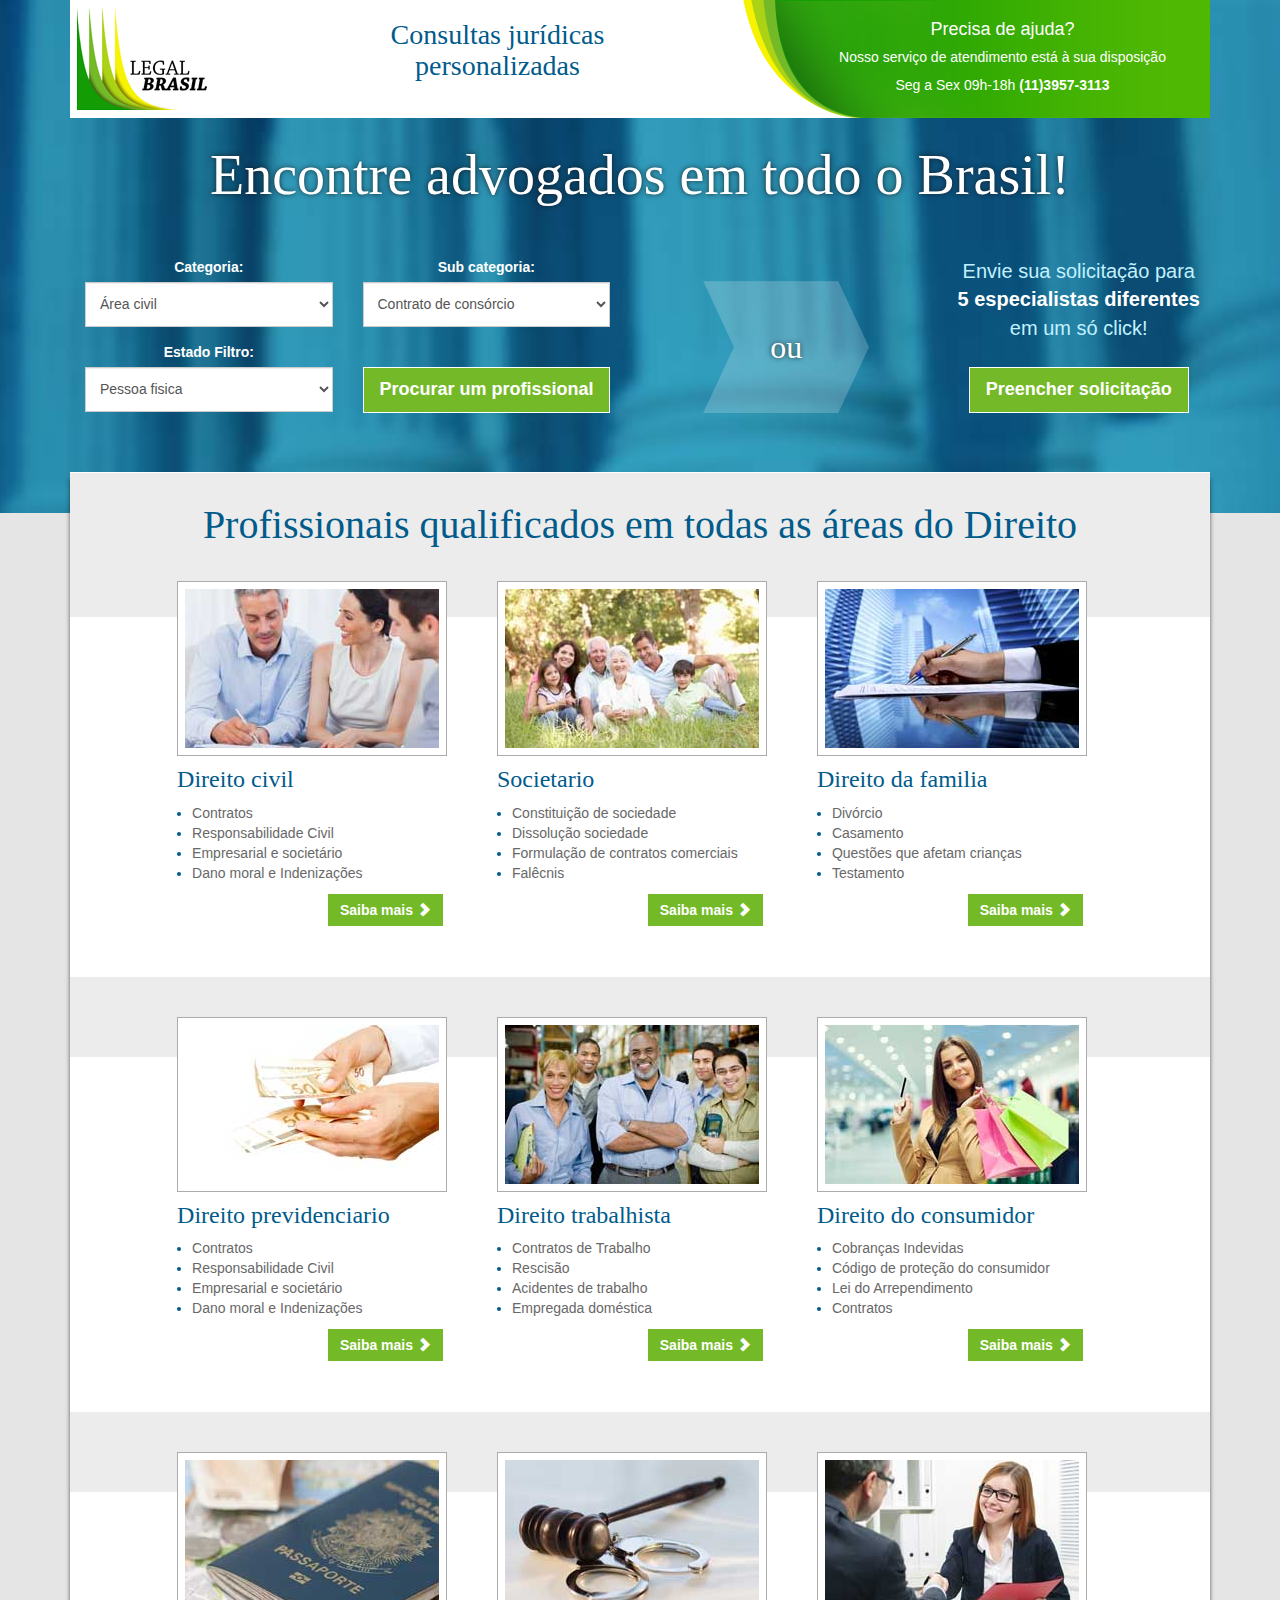
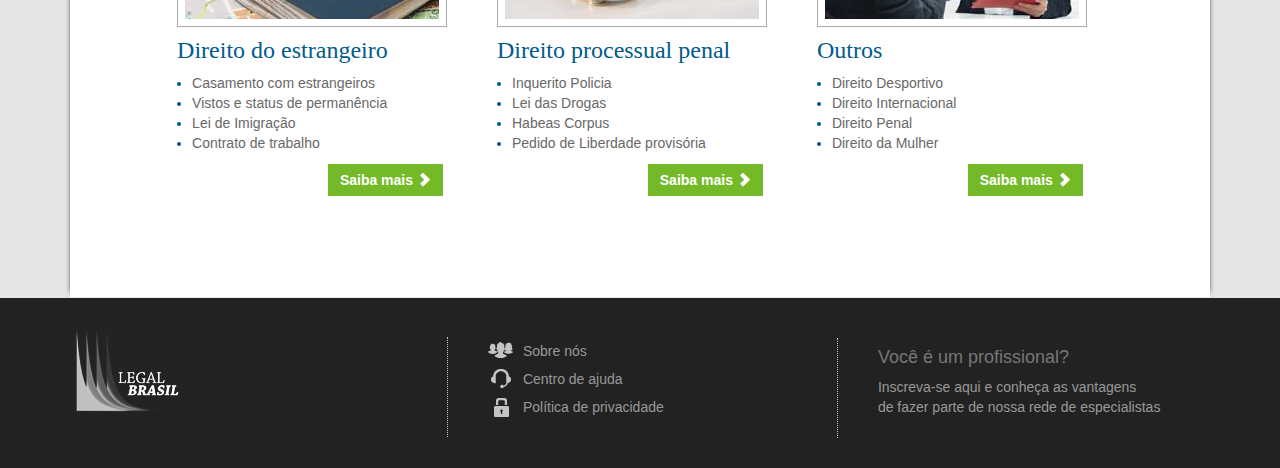
==== index.html @ 8b1876c6 "legalbrasil homepage bootstrapped" ====
<!DOCTYPE html>
<html lang="en">
<head>
    <meta charset="utf-8">
    <meta name="viewport" content="width=device-width, initial-scale=1.0">
    <meta name="description" content="">
    <title>Legal Brasil</title>
    <link rel="stylesheet" href="css/bootstrap.min.css">
    <link rel="stylesheet" href="css/main.css">
    <!--[if lt IE 9]>
		<script src="js/html5shiv.js"></script>
		<script src="js/respond.min.js"></script>
    <![endif]-->
    <link rel="shortcut icon" href="images/ico/favicon.ico">
</head><!--/head-->

<body>
    <header id="header" role="banner">
        <div class="container">
			<div class="box">
				<div class="row row-offset-0">
					<div class="col-xs-6 col-md-3"><img src="images/logo.png" /></div>
					<div class="col-xs-6 col-md-3"><h2 class="text-center">Consultas jurídicas personalizadas</h2></div>
					<div class="col-md-6 text-center infocontact visible-md visible-lg">
						<h4>Precisa de ajuda?</h4>
						<h5>Nosso serviço de atendimento está à sua disposição</h5>
						<p>Seg a Sex 09h-18h <strong>(11)3957-3113</strong></p>
					</div>
				</div>
			</div>
        </div>
    </header><!--/#header-->

    <section id="search-lawyer">
		<h1>Encontre advogados em todo o Brasil!</h1>
		
		<div class="container">
				<div class="row row-centered">
					<form id="search-form" class="search-form" name="search-form" method="post" action="" role="form">
						<div class="col-md-6">
							<div class="col-md-6">
								<div class="form-group">
									<label class="text-left control-label">Categoria:</label>
									<select class="form-control">
										<option value="categoria">Área civil</option>
										<option value="categoria">Direito societário e comercial</option>
										<option value="categoria">Direito de família e sucessões</option>
										<option value="categoria">Previdenciário trabalhista</option>
										<option value="categoria">Direito do consumidor</option>
										<option value="categoria">Direito fiscal e tributário</option>
										<option value="categoria">Direito de estrangeiros e imigrantes</option>
										<option value="categoria">Direito processual penal</option>
									</select>
								</div>
								<div class="form-group">
									<label class="text-left control-label">Estado Filtro:</label>
									<select class="form-control">
										<option value="filtro">Pessoa fisica</option>
										<option value="filtro">Empresa</option>
										<option value="filtro">Outros</option>
									</select>
								</div>
							</div>
							<div class="col-md-6">
								<div class="form-group">
									<label class="text-left control-label">Sub categoria:</label>
									<select class="form-control">
										<option value="subcategoria">Contrato de consórcio</option>
										<option value="subcategoria">Contrato de financiamento casa própria</option>
										<option value="subcategoria">Contrato de hipoteca</option>
										<option value="subcategoria">Contrato de incorporação imobiliária</option>
										<option value="subcategoria">Contrato de locação</option>
										<option value="subcategoria">Contrato de penhora</option>
										<option value="subcategoria">Contrato de permuta</option>
										<option value="subcategoria">Contrato de seguro</option>
										<option value="subcategoria">Contrato de troca</option>
									</select>
								</div>
								<div class="form-group">
									<button type="submit" class="btn btn-lg btn-default">Procurar um profissional</button>
								</div>
							</div>
						</div>
					</form>
		
					<div class="col-xs-12 col-md-3 or-arrow">
						ou
					</div>
		
					<div class="col-xs-12 col-md-3 solicitation">
						<p>Envie sua solicitação para<br/><strong>5 especialistas diferentes</strong><br/>em um só click!</p>
						<button type="button" class="btn btn-lg btn-default">Preencher solicitação</button>
					</div>
					
				</div>
		</div>
		
    </section><!--/#search-lawyer-->

    <section id="services">
        <div class="container">
            <div class="box first">
                <div class="row row-centered">
					<div class="col-md-12 title col-centered">
						<h2>Profissionais qualificados em todas as áreas do Direito</h2>
					</div>
                    <div class="col-xs-12 col-md-4 col-sm-6 col-centered col-fixed">
						<img src="./images/services/direito-civil.jpg" class="img-responsive" />
						<h4>Direito civil</h4>
						<ul>
							<li><a href="#">Contratos</a></li>
							<li><a href="#">Responsabilidade Civil</a></li>
							<li><a href="#">Empresarial e societário</a></li>
							<li><a href="#">Dano moral e Indenizações</a></li>
						</ul>
						<div class="align-right"><button type="button" class="btn btn-default">Saiba mais <span class="glyphicon glyphicon-chevron-right"></span></button></div>
                    </div><!--/.col-md-4-->
                    <div class="col-xs-12 col-md-4 col-sm-6 col-centered col-fixed">
						<img src="./images/services/societario.jpg" class="img-responsive" />
						<h4>Societario</h4>
						<ul>
							<li><a href="#">Constituição de sociedade</a></li>
							<li><a href="#">Dissolução sociedade</a></li>
							<li><a href="#">Formulação de contratos comerciais</a></li>
							<li><a href="#">Falêcnis</a></li>
						</ul>
						<div class="align-right"><button type="button" class="btn btn-default">Saiba mais <span class="glyphicon glyphicon-chevron-right"></span></button></div>
                    </div><!--/.col-md-4-->
                    <div class="col-xs-12 col-md-4 col-sm-6 col-centered col-fixed">
						<img src="./images/services/direito-da-familia.jpg" class="img-responsive" />
						<h4>Direito da familia</h4>
						<ul>
							<li><a href="#">Divórcio</a></li>
							<li><a href="#">Casamento</a></li>
							<li><a href="#">Questões que afetam crianças</a></li>
							<li><a href="#">Testamento</a></li>
						</ul>
						<div class="align-right"><button type="button" class="btn btn-default">Saiba mais <span class="glyphicon glyphicon-chevron-right"></span></button></div>
                    </div><!--/.col-md-4-->
					
					<div class="separator visible-md visible-lg"></div>
					
                    <div class="col-xs-12 col-md-4 col-sm-6 col-centered col-fixed">
						<img src="./images/services/direito-previdenciario.jpg" class="img-responsive" />
						<h4>Direito previdenciario</h4>
						<ul>
							<li><a href="#">Contratos</a></li>
							<li><a href="#">Responsabilidade Civil</a></li>
							<li><a href="#">Empresarial e societário</a></li>
							<li><a href="#">Dano moral e Indenizações</a></li>
						</ul>
						<div class="align-right"><button type="button" class="btn btn-default">Saiba mais <span class="glyphicon glyphicon-chevron-right"></span></button></div>
                    </div><!--/.col-md-4-->
                    <div class="col-xs-12 col-md-4 col-sm-6 col-centered col-fixed">
						<img src="./images/services/direito-trabalhista.jpg" class="img-responsive" />
						<h4>Direito trabalhista</h4>
						<ul>
							<li><a href="#">Contratos de Trabalho</a></li>
							<li><a href="#">Rescisão</a></li>
							<li><a href="#">Acidentes de trabalho</a></li>
							<li><a href="#">Empregada doméstica</a></li>
						</ul>
						<div class="align-right"><button type="button" class="btn btn-default">Saiba mais <span class="glyphicon glyphicon-chevron-right"></span></button></div>
                    </div><!--/.col-md-4-->
                    <div class="col-xs-12 col-md-4 col-sm-6 col-centered col-fixed">
						<img src="./images/services/direito-do-consumidor.jpg" class="img-responsive" />
						<h4>Direito do consumidor</h4>
						<ul>
							<li><a href="#">Cobranças Indevidas</a></li>
							<li><a href="#">Código de proteção do consumidor</a></li>
							<li><a href="#">Lei do Arrependimento</a></li>
							<li><a href="#">Contratos</a></li>
						</ul>
						<div class="align-right"><button type="button" class="btn btn-default">Saiba mais <span class="glyphicon glyphicon-chevron-right"></span></button></div>
                    </div><!--/.col-md-4-->
					
					<div class="separator visible-md visible-lg"></div>
					
                    <div class="col-xs-12 col-md-4 col-sm-6 col-centered col-fixed">
						<img src="./images/services/direito-do-estrangeiro.jpg" class="img-responsive" />
						<h4>Direito do estrangeiro</h4>
						<ul>
							<li><a href="#">Casamento com estrangeiros</a></li>
							<li><a href="#">Vistos e status de permanência</a></li>
							<li><a href="#">Lei de Imigração</a></li>
							<li><a href="#">Contrato de trabalho</a></li>
						</ul>
						<div class="align-right"><button type="button" class="btn btn-default">Saiba mais <span class="glyphicon glyphicon-chevron-right"></span></button></div>
                    </div><!--/.col-md-4-->
                    <div class="col-xs-12 col-md-4 col-sm-6 col-centered col-fixed">
						<img src="./images/services/direito-processual-penal.jpg" class="img-responsive" />
						<h4>Direito processual penal</h4>
						<ul>
							<li><a href="#">Inquerito Policia</a></li>
							<li><a href="#">Lei das Drogas</a></li>
							<li><a href="#">Habeas Corpus</a></li>
							<li><a href="#">Pedido de Liberdade provisória</a></li>
						</ul>
						<div class="align-right"><button type="button" class="btn btn-default">Saiba mais <span class="glyphicon glyphicon-chevron-right"></span></button></div>
                    </div><!--/.col-md-4-->
                    <div class="col-xs-12 col-md-4 col-sm-6 col-centered col-fixed">
						<img src="./images/services/outros.jpg" class="img-responsive" />
						<h4>Outros</h4>
						<ul>
							<li><a href="#">Direito Desportivo</a></li>
							<li><a href="#">Direito Internacional</a></li>
							<li><a href="#">Direito Penal</a></li>
							<li><a href="#">Direito da Mulher</a></li>
						</ul>
						<div class="align-right"><button type="button" class="btn btn-default">Saiba mais <span class="glyphicon glyphicon-chevron-right"></span></button></div>
                    </div><!--/.col-md-4-->
                </div><!--/.row-->
            </div><!--/.box-->
        </div><!--/.container-->
    </section><!--/#services-->

    <footer id="footer">
        <div class="container">
            <div class="row row-centered">
                <div class="col-xs-6 col-sm-4 col-centered">	
					<img src="./images/footer-logo.png" alt="Legal Brasil" title="Legal Brasil" class="img-responsive" />
                </div>
                <div class="col-xs-6 col-sm-4 col-centered">
					<ul class="list-unstyled">
						<li><i class="icon-about"></i> <a href="#">Sobre nós</a></li>
						<li><i class="icon-help"></i> <a href="#">Centro de ajuda</a></li>
						<li><i class="icon-privacy"></i> <a href="#">Política de privacidade</a></li>
					</ul>
                </div>
                <div class="col-xs-12 col-sm-4 col-centered text-center">
                    <h4>Você é um profissional?</h4>
					<a href="#">Inscreva-se aqui e conheça as vantagens<br/>de fazer parte de nossa rede de especialistas</a>
                </div>
            </div>
        </div>
    </footer><!--/#footer-->

    <script src="js/jquery.js"></script>
    <script src="js/bootstrap.min.js"></script>
</body>
</html>
---- css/main.css ----
@import url(http://fonts.googleapis.com/css?family=Open+Sans:400,300,700);

@font-face {
	font-family: 'chaparral';
	src: url('fonts/chaparral/chaparralpro-regular.eot');
	src: url('fonts/chaparral/chaparralpro-regular.otf') format('truetype'),
		 url('fonts/chaparral/chaparralpro-regular.woff') format('woff'),
		 url('fonts/chaparral/chaparralpro-regular.eot?#iefix') format('embedded-opentype'),
		 url('fonts/chaparral/chaparralpro-regular.svg#QuadrantaBold') format('svg');
	font-weight: normal;
	font-style: normal;
}

/* fix bootstrap*/
.row-offset-0 {
    margin-left: 0;
    margin-right: 0;
}
.row-offset-0 > * {
    padding-left: 0;
    padding-right: 0;
}

.row-centered {
    text-align:center;
}
.col-centered {
    display:inline-block;
    float:none;
    text-align:left;
    margin-right:-4px;
}
.col-fixed {
    width:320px;
}
.col-min {
    min-width:320px;
}
.col-max {
    max-width:320px;
}

body {
  background: #e5e5e5;
  color: #999;
}
h1,
h2,
h3,
h4,
h5,
h6 {
  color: #777;
  font-weight: 300;
}
a {
  color: #52b6ec;
  -webkit-transition: 300ms;
  -moz-transition: 300ms;
  -o-transition: 300ms;
  transition: 300ms;
}

/* button */
.btn {
  font-weight: 300;
  border: 0;
  border-radius: 0;
}
.btn-default {
  color: #ffffff;
  background-color: #74ba28;
  border: 1px solid #ffffff;
  font-weight:700;
}
.btn-default:hover,
.btn-default:focus,
.btn-default:active,
.btn-default.active,
.open .dropdown-toggle.btn-default {
  color: #ffffff;
  background-color: #5f9821;
  border-color: #e0e0e0;
}
.btn-default:active,
.btn-default.active,
.open .dropdown-toggle.btn-default {
  background-image: none;
}
.btn-default.disabled,
.btn-default[disabled],
fieldset[disabled] .btn-default,
.btn-default.disabled:hover,
.btn-default[disabled]:hover,
fieldset[disabled] .btn-default:hover,
.btn-default.disabled:focus,
.btn-default[disabled]:focus,
fieldset[disabled] .btn-default:focus,
.btn-default.disabled:active,
.btn-default[disabled]:active,
fieldset[disabled] .btn-default:active,
.btn-default.disabled.active,
.btn-default[disabled].active,
fieldset[disabled] .btn-default.active {
  background-color: #74ba28;
  border-color: #ffffff;
}
.btn-default .badge {
  color: #74ba28;
  background-color: #ffffff;
}

.btn.btn-primary {
  background-color: #52b6ec;
}
.btn.btn-primary:hover,
.btn.btn-primary.active {
  background-color: #1586c3;
  -webkit-box-shadow: none;
  -moz-box-shadow: none;
  box-shadow: none;
}
a:hover,
a:focus {
  color: #74ba28 !important;
  text-decoration: underline;
  outline: none;
}

/* header */
#header {
  position: absolute;
  top: 0;
  left: 0;
  width: 100%;
  height: 80px;
  z-index: 99999;
}
#header img {
	margin:7px;
}
#header .box{
  background: #fff;
  border: 0;
  padding: 0;
  overflow: hidden;
}
#header h2{
	color:#015b8b;
	font-size:28px;
	font-family:chaparral;
}
#header .infocontact{
	background-image: url(../images/header-bg.png);
	background-repeat: no-repeat;
	background-position: top right;
	height:118px;
	color:#fff;
	padding-left:155px;
	padding-top:10px;
}
#header .infocontact h4,
#header .infocontact h5{
	color:#fff;
}

/* search */
#search-lawyer {
	background-image: url(../images/search-lawyer-bg.jpg);
	background-attachment: fixed;
	background-size: cover;
	background-position: 50% 50%;
	background-repeat: no-repeat;
	padding: 125px 0 75px;
	color: #fff;
}
#search-lawyer h1{
	color:#fff;
	text-align:center;
	font-family:chaparral;
	font-size:4em;
	text-shadow:0px 0px 5px rgba(23, 23, 22, 0.82);
	margin-bottom:50px;
}
#search-lawyer .or-arrow{
	background-image: url(../images/search-lawyer-arrow.png);
	background-position: 50% 50%;
	background-repeat: no-repeat;
	color:#fff;
	text-align:center;
	font-family:chaparral;
	font-size:32px;
	text-shadow:0px 0px 5px rgba(23, 23, 22, 0.82);
	padding:68px;
}
#search-lawyer form .form-control{
	height:45px;
	border-radius:0;
	padding:12px 10px;
}
#search-lawyer form .control-label{
	white-space:nowrap;
}
#search-lawyer form button{
	margin-top:25px;
	width:100%;
}
#search-lawyer .solicitation{
	color:#c1f1ff;
	text-align:center;
	font-size:20px;
}
#search-lawyer .solicitation p{
	margin-bottom:25px;
}
#search-lawyer .solicitation strong{
	color:#fff;
}

/*SERVICES*/
#services .box {
	padding: 0 15px 50px;
	background: #fff;
	border-bottom: 1px solid #e9e9e9;
	position: relative;
	margin:0 auto;
}
#services .box {
    background: white;
	box-shadow: 0 0px 0px 0px white, 0 -1px 0px 0px white, 5px 0 5px -6px #171716, -5px 0 5px -6px #171716;
		-moz-box-shadow: 0 0px 0px 0px white, 0 -1px 0px 0px white, 5px 0 5px -6px #171716, -5px 0 5px -6px #171716;
		-webkit-box-shadow: 0 0px 0px 0px white, 0 -1px 0px 0px white, 5px 0 5px -6px #171716, -5px 0 5px -6px #171716;
		-o-box-shadow: 0 0px 0px 0px white, 0 -1px 0px 0px white, 5px 0 5px -6px #171716, -5px 0 5px -6px #171716;
}
#services .row > div {
  margin-bottom: 50px;
}
#services .box.first {
  margin-top: -40px;
}
#services .box h2 {
	padding: 10px 30px 40px;
	display: inline-block;
	margin-bottom: 30px;
	color:#015b8b;
	font-family:chaparral;
	font-size:40px;
}
#services .title{
	text-align:center;
	background-color:#ececec;
	margin-bottom:-36px !important;
	margin-right:0 !important;
}
#services img{
	border:1px solid #ababab;
	padding:7px;
	background-color:#fff;
}
#services h4{
	font-family:chaparral;
	font-size:24px;
	color:#015b8b;
	font-weight:400;
}
#services ul{
	padding-left:15px;
	color:#015b8b;
}
#services ul a{
	color:#686868;
}
#services .align-right{
	text-align:right;
	margin-right:8%;
}
#services .separator{
	background-color:#ececec;
	padding: 40px 0;
	margin-bottom: -40px !important;
}

/*ICONS*/
[class^="icon-"]{display:inline-block;width:auto;height:auto;line-height:normal;vertical-align:baseline;background-image:none;background-position:0% 0%;background-repeat:repeat;margin-top:0;width:26px;height:20px;margin-right:5px;margin-bottom:-5px;}
[class^="icon-"]:before{text-decoration:inherit;display:inline-block;speak:none;}
.icon-about{
	background-image: url(../images/ico/aboutus-icon.png);
}
.icon-help{
	background-image: url(../images/ico/help-icon.png);
}
.icon-privacy{
	background-image: url(../images/ico/policy-icon.png);
}

/*FOOTER*/
#footer {
	background-color:#222222;
	padding-top: 30px;
	padding-bottom: 30px;
	color: #999;
}
#footer a {
  color: #999;
}
#footer a:hover {
  color: #52b6ec;
}
#footer li{
	line-height:2em;
}
#footer div.col-sm-4:nth-last-child(-n+2){
	border-left:1px dotted #c3c3c3;
	height:100px;
	padding-left:40px;
}

/* Desktop LG */
@media only screen and (min-width: 1200px) {
	
}
/* Desktop MD */
@media only screen and (min-width: 960px) and (max-width: 1199px) {

}
/* Tablet SM */
@media only screen and (min-width: 768px) and (max-width: 959px) {
	
}
/* Mobile XS */
@media only screen and (max-width: 767px) {
	#search-lawyer h1{
		font-size: 3em;
		margin: 20% 0;
	}
	
	#footer div.col-xs-6{
		margin-bottom:20px;
	}
	#footer div.col-sm-4{
		text-align:center;
	}
	#footer div.col-sm-4:nth-last-child(-n+2){
		border:none;
	}
}
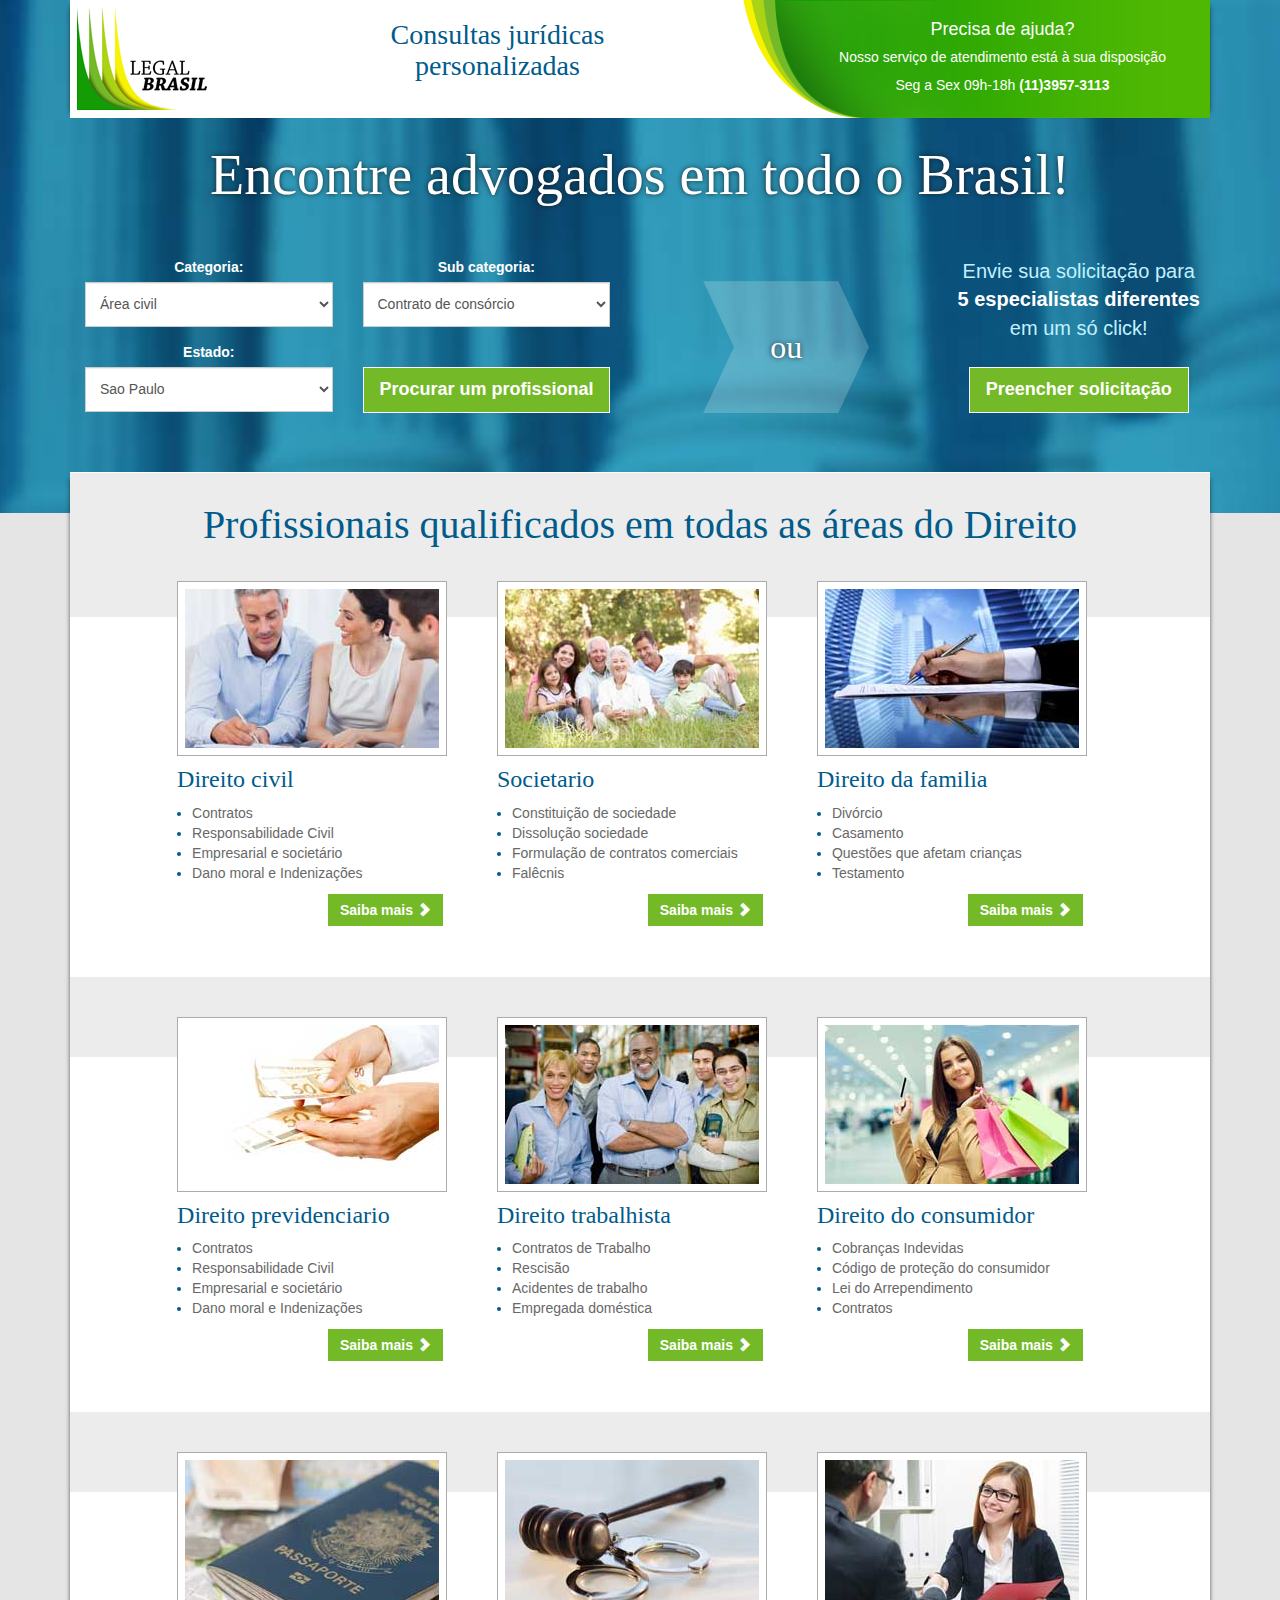
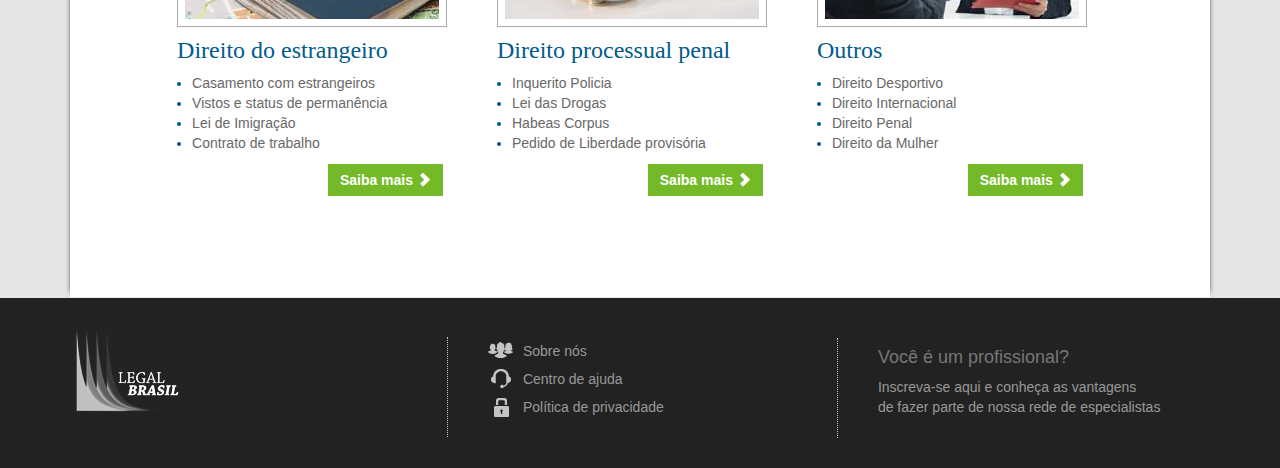
==== commit bbd3daa0: "Add modal popin on homepage and a 'search results list' mockup" ====
--- a/index.html
+++ b/index.html
@@ -1,5 +1,5 @@
 <!DOCTYPE html>
-<html lang="en">
+<html lang="pt">
 <head>
     <meta charset="utf-8">
     <meta name="viewport" content="width=device-width, initial-scale=1.0">
@@ -36,7 +36,7 @@
 		
 		<div class="container">
 				<div class="row row-centered">
-					<form id="search-form" class="search-form" name="search-form" method="post" action="" role="form">
+					<form id="search-form" class="search-form" name="search-form" method="post" action="lawyers-results.html" role="form">
 						<div class="col-md-6">
 							<div class="col-md-6">
 								<div class="form-group">
@@ -53,11 +53,12 @@
 									</select>
 								</div>
 								<div class="form-group">
-									<label class="text-left control-label">Estado Filtro:</label>
+									<label class="text-left control-label">Estado:</label>
 									<select class="form-control">
-										<option value="filtro">Pessoa fisica</option>
-										<option value="filtro">Empresa</option>
-										<option value="filtro">Outros</option>
+										<option value="filtro">Sao Paulo</option>
+										<option value="filtro">Rio de Janeiro</option>
+										<option value="filtro">Amazonas</option>
+										<option value="filtro">Etc.</option>
 									</select>
 								</div>
 							</div>
@@ -113,7 +114,9 @@
 							<li><a href="#">Empresarial e societário</a></li>
 							<li><a href="#">Dano moral e Indenizações</a></li>
 						</ul>
-						<div class="align-right"><button type="button" class="btn btn-default">Saiba mais <span class="glyphicon glyphicon-chevron-right"></span></button></div>
+						<div class="align-right">
+							<a href="./modal/direito-civil.html" class="btn btn-default" data-toggle="modal" data-target="#remoteModal">Saiba mais <span class="glyphicon glyphicon-chevron-right"></span></a>
+						</div>
                     </div><!--/.col-md-4-->
                     <div class="col-xs-12 col-md-4 col-sm-6 col-centered col-fixed">
 						<img src="./images/services/societario.jpg" class="img-responsive" />
@@ -124,7 +127,9 @@
 							<li><a href="#">Formulação de contratos comerciais</a></li>
 							<li><a href="#">Falêcnis</a></li>
 						</ul>
-						<div class="align-right"><button type="button" class="btn btn-default">Saiba mais <span class="glyphicon glyphicon-chevron-right"></span></button></div>
+						<div class="align-right">
+							<a href="./modal/direito-civil.html" class="btn btn-default" data-toggle="modal" data-target="#remoteModal">Saiba mais <span class="glyphicon glyphicon-chevron-right"></span></a>
+						</div>
                     </div><!--/.col-md-4-->
                     <div class="col-xs-12 col-md-4 col-sm-6 col-centered col-fixed">
 						<img src="./images/services/direito-da-familia.jpg" class="img-responsive" />
@@ -135,7 +140,9 @@
 							<li><a href="#">Questões que afetam crianças</a></li>
 							<li><a href="#">Testamento</a></li>
 						</ul>
-						<div class="align-right"><button type="button" class="btn btn-default">Saiba mais <span class="glyphicon glyphicon-chevron-right"></span></button></div>
+						<div class="align-right">
+							<a href="./modal/direito-civil.html" class="btn btn-default" data-toggle="modal" data-target="#remoteModal">Saiba mais <span class="glyphicon glyphicon-chevron-right"></span></a>
+						</div>
                     </div><!--/.col-md-4-->
 					
 					<div class="separator visible-md visible-lg"></div>
@@ -149,7 +156,9 @@
 							<li><a href="#">Empresarial e societário</a></li>
 							<li><a href="#">Dano moral e Indenizações</a></li>
 						</ul>
-						<div class="align-right"><button type="button" class="btn btn-default">Saiba mais <span class="glyphicon glyphicon-chevron-right"></span></button></div>
+						<div class="align-right">
+							<a href="./modal/direito-civil.html" class="btn btn-default" data-toggle="modal" data-target="#remoteModal">Saiba mais <span class="glyphicon glyphicon-chevron-right"></span></a>
+						</div>
                     </div><!--/.col-md-4-->
                     <div class="col-xs-12 col-md-4 col-sm-6 col-centered col-fixed">
 						<img src="./images/services/direito-trabalhista.jpg" class="img-responsive" />
@@ -160,7 +169,9 @@
 							<li><a href="#">Acidentes de trabalho</a></li>
 							<li><a href="#">Empregada doméstica</a></li>
 						</ul>
-						<div class="align-right"><button type="button" class="btn btn-default">Saiba mais <span class="glyphicon glyphicon-chevron-right"></span></button></div>
+						<div class="align-right">
+							<a href="./modal/direito-civil.html" class="btn btn-default" data-toggle="modal" data-target="#remoteModal">Saiba mais <span class="glyphicon glyphicon-chevron-right"></span></a>
+						</div>
                     </div><!--/.col-md-4-->
                     <div class="col-xs-12 col-md-4 col-sm-6 col-centered col-fixed">
 						<img src="./images/services/direito-do-consumidor.jpg" class="img-responsive" />
@@ -171,7 +182,9 @@
 							<li><a href="#">Lei do Arrependimento</a></li>
 							<li><a href="#">Contratos</a></li>
 						</ul>
-						<div class="align-right"><button type="button" class="btn btn-default">Saiba mais <span class="glyphicon glyphicon-chevron-right"></span></button></div>
+						<div class="align-right">
+							<a href="./modal/direito-civil.html" class="btn btn-default" data-toggle="modal" data-target="#remoteModal">Saiba mais <span class="glyphicon glyphicon-chevron-right"></span></a>
+						</div>
                     </div><!--/.col-md-4-->
 					
 					<div class="separator visible-md visible-lg"></div>
@@ -185,7 +198,9 @@
 							<li><a href="#">Lei de Imigração</a></li>
 							<li><a href="#">Contrato de trabalho</a></li>
 						</ul>
-						<div class="align-right"><button type="button" class="btn btn-default">Saiba mais <span class="glyphicon glyphicon-chevron-right"></span></button></div>
+						<div class="align-right">
+							<a href="./modal/direito-civil.html" class="btn btn-default" data-toggle="modal" data-target="#remoteModal">Saiba mais <span class="glyphicon glyphicon-chevron-right"></span></a>
+						</div>
                     </div><!--/.col-md-4-->
                     <div class="col-xs-12 col-md-4 col-sm-6 col-centered col-fixed">
 						<img src="./images/services/direito-processual-penal.jpg" class="img-responsive" />
@@ -196,7 +211,9 @@
 							<li><a href="#">Habeas Corpus</a></li>
 							<li><a href="#">Pedido de Liberdade provisória</a></li>
 						</ul>
-						<div class="align-right"><button type="button" class="btn btn-default">Saiba mais <span class="glyphicon glyphicon-chevron-right"></span></button></div>
+						<div class="align-right">
+							<a href="./modal/direito-civil.html" class="btn btn-default" data-toggle="modal" data-target="#remoteModal">Saiba mais <span class="glyphicon glyphicon-chevron-right"></span></a>
+						</div>
                     </div><!--/.col-md-4-->
                     <div class="col-xs-12 col-md-4 col-sm-6 col-centered col-fixed">
 						<img src="./images/services/outros.jpg" class="img-responsive" />
@@ -207,12 +224,22 @@
 							<li><a href="#">Direito Penal</a></li>
 							<li><a href="#">Direito da Mulher</a></li>
 						</ul>
-						<div class="align-right"><button type="button" class="btn btn-default">Saiba mais <span class="glyphicon glyphicon-chevron-right"></span></button></div>
+						<div class="align-right">
+							<a href="./modal/direito-civil.html" class="btn btn-default" data-toggle="modal" data-target="#remoteModal">Saiba mais <span class="glyphicon glyphicon-chevron-right"></span></a>
+						</div>
                     </div><!--/.col-md-4-->
                 </div><!--/.row-->
             </div><!--/.box-->
         </div><!--/.container-->
     </section><!--/#services-->
+
+	<!-- Modal -->  
+	<div class="modal fade" id="remoteModal" tabindex="-1" role="dialog" aria-labelledby="remoteModalLabel" aria-hidden="true">  
+	    <div class="modal-dialog">  
+	        <div class="modal-content modal-dialog-center"></div>
+	    </div>  
+	</div>  
+	<!-- /.modal -->  
 
     <footer id="footer">
         <div class="container">
--- a/css/main.css
+++ b/css/main.css
@@ -38,6 +38,9 @@
 }
 .col-max {
     max-width:320px;
+}
+.modal-dialog-center {
+    margin-top: 25%;
 }
 
 body {
@@ -131,10 +134,9 @@
 #header {
   position: absolute;
   top: 0;
-  left: 0;
   width: 100%;
   height: 80px;
-  z-index: 99999;
+  z-index: 1;
 }
 #header img {
 	margin:7px;
@@ -149,6 +151,7 @@
 	color:#015b8b;
 	font-size:28px;
 	font-family:chaparral;
+	padding: 0 !important;
 }
 #header .infocontact{
 	background-image: url(../images/header-bg.png);
@@ -163,8 +166,8 @@
 #header .infocontact h5{
 	color:#fff;
 }
-
 /* search */
+#background,
 #search-lawyer {
 	background-image: url(../images/search-lawyer-bg.jpg);
 	background-attachment: fixed;
@@ -217,34 +220,45 @@
 	color:#fff;
 }
 
-/*SERVICES*/
-#services .box {
+/* global */
+.box {
 	padding: 0 15px 50px;
 	background: #fff;
 	border-bottom: 1px solid #e9e9e9;
 	position: relative;
 	margin:0 auto;
 }
-#services .box {
+.box {
     background: white;
 	box-shadow: 0 0px 0px 0px white, 0 -1px 0px 0px white, 5px 0 5px -6px #171716, -5px 0 5px -6px #171716;
 		-moz-box-shadow: 0 0px 0px 0px white, 0 -1px 0px 0px white, 5px 0 5px -6px #171716, -5px 0 5px -6px #171716;
 		-webkit-box-shadow: 0 0px 0px 0px white, 0 -1px 0px 0px white, 5px 0 5px -6px #171716, -5px 0 5px -6px #171716;
 		-o-box-shadow: 0 0px 0px 0px white, 0 -1px 0px 0px white, 5px 0 5px -6px #171716, -5px 0 5px -6px #171716;
 }
-#services .row > div {
-  margin-bottom: 50px;
-}
-#services .box.first {
+.box.first {
   margin-top: -40px;
 }
-#services .box h2 {
+.box.next {
+  margin-top: -12px;
+}
+.box h2 {
 	padding: 10px 30px 40px;
 	display: inline-block;
 	margin-bottom: 30px;
 	color:#015b8b;
 	font-family:chaparral;
 	font-size:40px;
+	text-align: center;
+}
+.separator{
+	background-color:#ececec;
+	padding: 40px 0;
+	margin-bottom: -40px !important;
+}
+
+/*SERVICES*/
+#services .row > div {
+  margin-bottom: 50px;
 }
 #services .title{
 	text-align:center;
@@ -274,10 +288,30 @@
 	text-align:right;
 	margin-right:8%;
 }
-#services .separator{
-	background-color:#ececec;
-	padding: 40px 0;
-	margin-bottom: -40px !important;
+#remoteModal h3{
+	margin-bottom: 0 !important;
+	padding: 0 !important;
+}
+
+/* results */
+#head-results h2{
+	padding-bottom:0px;
+}
+#results .lawyer-sheets{
+	margin-top: 20px;
+}
+#results .lawyer-sheet{
+	border: 1px solid #ababab;
+	padding: 7px;
+	background-color: #fff;
+}
+
+
+/* aside */
+aside{
+	border: 1px solid #ababab;
+	padding: 7px;
+	background-color: #fff;
 }
 
 /*ICONS*/
@@ -343,4 +377,7 @@
 	#footer div.col-sm-4:nth-last-child(-n+2){
 		border:none;
 	}
-}+}
+
+/* temp class */
+.temp-placeholder{background-color: #cccccc;}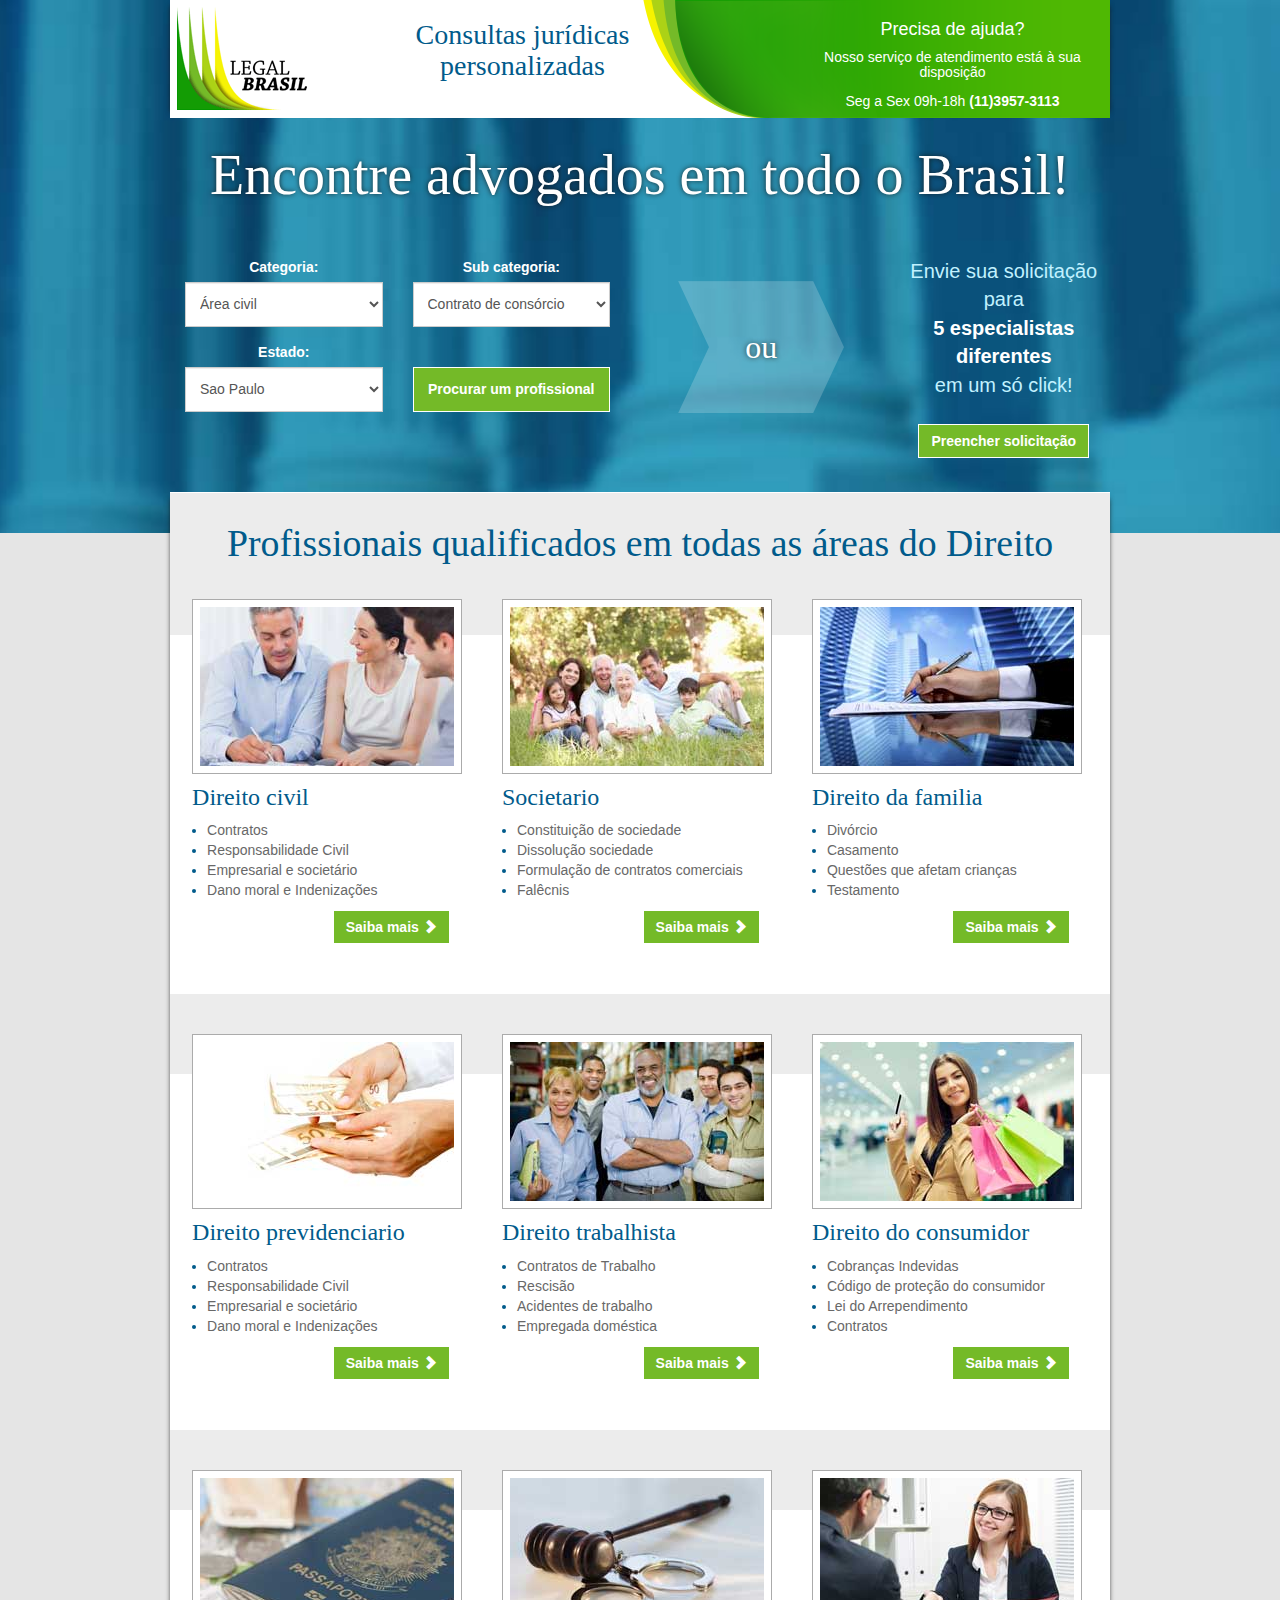
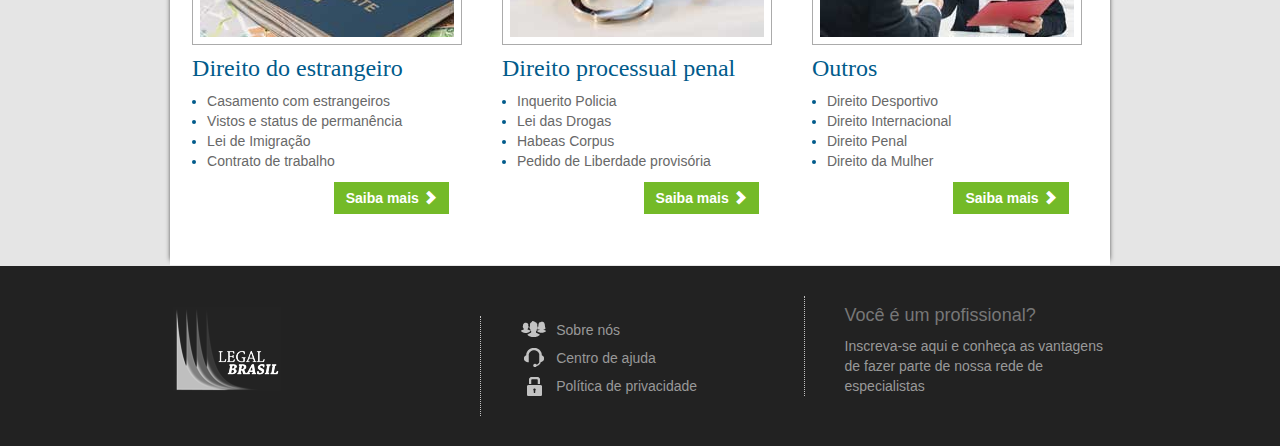
==== commit 878ccd92: "update update the list of lawyers add form request" ====
--- a/index.html
+++ b/index.html
@@ -5,7 +5,7 @@
     <meta name="viewport" content="width=device-width, initial-scale=1.0">
     <meta name="description" content="">
     <title>Legal Brasil</title>
-    <link rel="stylesheet" href="css/bootstrap.min.css">
+    <link rel="stylesheet" href="css/bootstrap.css">
     <link rel="stylesheet" href="css/main.css">
     <!--[if lt IE 9]>
 		<script src="js/html5shiv.js"></script>
@@ -19,7 +19,7 @@
         <div class="container">
 			<div class="box">
 				<div class="row row-offset-0">
-					<div class="col-xs-6 col-md-3"><img src="images/logo.png" /></div>
+					<div class="col-xs-6 col-md-3"><a href="index.html"><img src="images/logo.png" /></a></div>
 					<div class="col-xs-6 col-md-3"><h2 class="text-center">Consultas jurídicas personalizadas</h2></div>
 					<div class="col-md-6 text-center infocontact visible-md visible-lg">
 						<h4>Precisa de ajuda?</h4>
@@ -78,7 +78,7 @@
 									</select>
 								</div>
 								<div class="form-group">
-									<button type="submit" class="btn btn-lg btn-default">Procurar um profissional</button>
+									<button type="submit" class="btn btn-default ">Procurar um profissional</button>
 								</div>
 							</div>
 						</div>
@@ -90,7 +90,7 @@
 		
 					<div class="col-xs-12 col-md-3 solicitation">
 						<p>Envie sua solicitação para<br/><strong>5 especialistas diferentes</strong><br/>em um só click!</p>
-						<button type="button" class="btn btn-lg btn-default">Preencher solicitação</button>
+						<button type="button" class="btn btn-default">Preencher solicitação</button>
 					</div>
 					
 				</div>
--- a/css/main.css
+++ b/css/main.css
@@ -31,10 +31,10 @@
     margin-right:-4px;
 }
 .col-fixed {
-    width:320px;
+    width:310px;
 }
 .col-min {
-    min-width:320px;
+    min-width:300px;
 }
 .col-max {
     max-width:320px;
@@ -114,18 +114,18 @@
 }
 
 .btn.btn-primary {
-  background-color: #52b6ec;
+  background-color: #0f6799;
 }
 .btn.btn-primary:hover,
 .btn.btn-primary.active {
-  background-color: #1586c3;
+  background-color: #52b6ec;
   -webkit-box-shadow: none;
   -moz-box-shadow: none;
   box-shadow: none;
 }
 a:hover,
 a:focus {
-  color: #74ba28 !important;
+  color: #74ba28;
   text-decoration: underline;
   outline: none;
 }
@@ -167,7 +167,6 @@
 	color:#fff;
 }
 /* search */
-#background,
 #search-lawyer {
 	background-image: url(../images/search-lawyer-bg.jpg);
 	background-attachment: fixed;
@@ -207,6 +206,7 @@
 #search-lawyer form button{
 	margin-top:25px;
 	width:100%;
+	height:45px;
 }
 #search-lawyer .solicitation{
 	color:#c1f1ff;
@@ -222,7 +222,7 @@
 
 /* global */
 .box {
-	padding: 0 15px 50px;
+	padding: 0 15px;
 	background: #fff;
 	border-bottom: 1px solid #e9e9e9;
 	position: relative;
@@ -247,13 +247,40 @@
 	margin-bottom: 30px;
 	color:#015b8b;
 	font-family:chaparral;
-	font-size:40px;
+	font-size:2.7em;
 	text-align: center;
+}
+.separator,
+.separator2{
+	padding: 40px 0;
+	margin-bottom: -40px !important;
 }
 .separator{
 	background-color:#ececec;
-	padding: 40px 0;
-	margin-bottom: -40px !important;
+}
+.separator2{
+	background-color:#e5e5e5;
+}
+
+#background {
+	background-image: url(../images/search-lawyer-bg.jpg);
+	background-attachment: fixed;
+	background-size: cover;
+	background-position: 50% 50%;
+	background-repeat: no-repeat;
+	padding: 125px 0 60px;
+	color: #fff;
+}
+.title-page {
+	text-align:center;
+	color:white !important;
+	font-family:chaparral;
+	color:#fff;
+	font-size:3em;
+	text-shadow:0px 0px 5px rgba(23, 23, 22, 0.82);
+}
+address{
+	margin-top:5px;
 }
 
 /*SERVICES*/
@@ -293,26 +320,53 @@
 	padding: 0 !important;
 }
 
-/* results */
+/* results lawyers list */
 #head-results h2{
 	padding-bottom:0px;
 }
-#results .lawyer-sheets{
-	margin-top: 20px;
+#head-results .box.first{
+	padding-top:15px;
+}
+#results{
+	padding-top:15px;
 }
 #results .lawyer-sheet{
-	border: 1px solid #ababab;
+	border: 1px solid #e3e3e3;
+    box-shadow: 1px 1px 0 #e3e3e3;
+		-webkit-box-shadow: 1px 1px 0 #e3e3e3;
+		-moz-box-shadow: 1px 1px 0 #e3e3e3;
+		-o-box-shadow: 1px 1px 0 #e3e3e3;
 	padding: 7px;
-	background-color: #fff;
-}
-
+	background-color: #f5f5f5;
+	color:#333;
+	margin-bottom:15px;
+}
+#results .lawyer-sheet img{
+	padding:7px;
+	background-color:#fff;
+}
+#results .lawyer-sheet h4{
+	color:#015b8b;
+	font-family:chaparral;
+	font-weight:700;
+	margin-top:7px;
+}
+.modal-dialog.lawyer-sheet{
+	width:400px;
+}
+.modal-dialog.lawyer-sheet h4{
+	color:#015b8b;
+	font-family:chaparral;
+	font-weight:700;
+}
+
+/* form */
+#block_form{
+	padding-top:15px;
+}
 
 /* aside */
-aside{
-	border: 1px solid #ababab;
-	padding: 7px;
-	background-color: #fff;
-}
+aside{}
 
 /*ICONS*/
 [class^="icon-"]{display:inline-block;width:auto;height:auto;line-height:normal;vertical-align:baseline;background-image:none;background-position:0% 0%;background-repeat:repeat;margin-top:0;width:26px;height:20px;margin-right:5px;margin-bottom:-5px;}
@@ -377,7 +431,4 @@
 	#footer div.col-sm-4:nth-last-child(-n+2){
 		border:none;
 	}
-}
-
-/* temp class */
-.temp-placeholder{background-color: #cccccc;}+}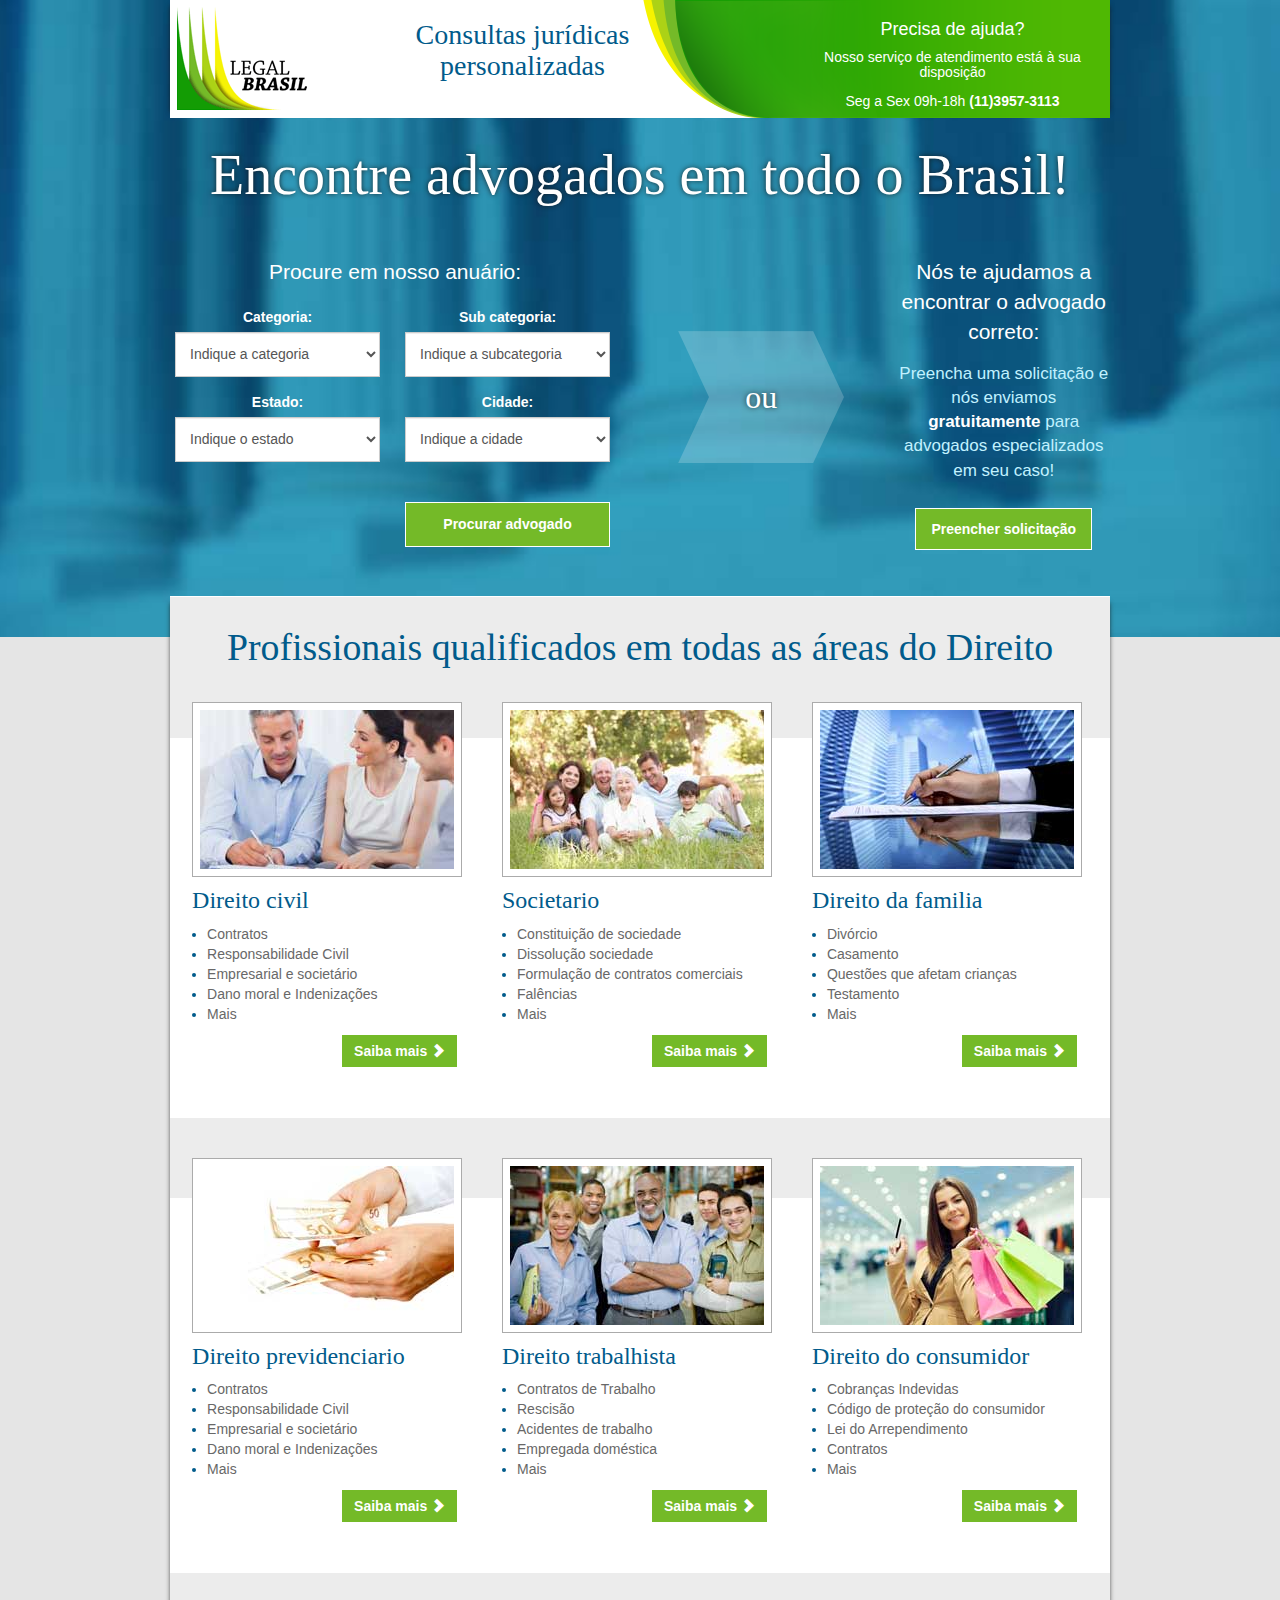
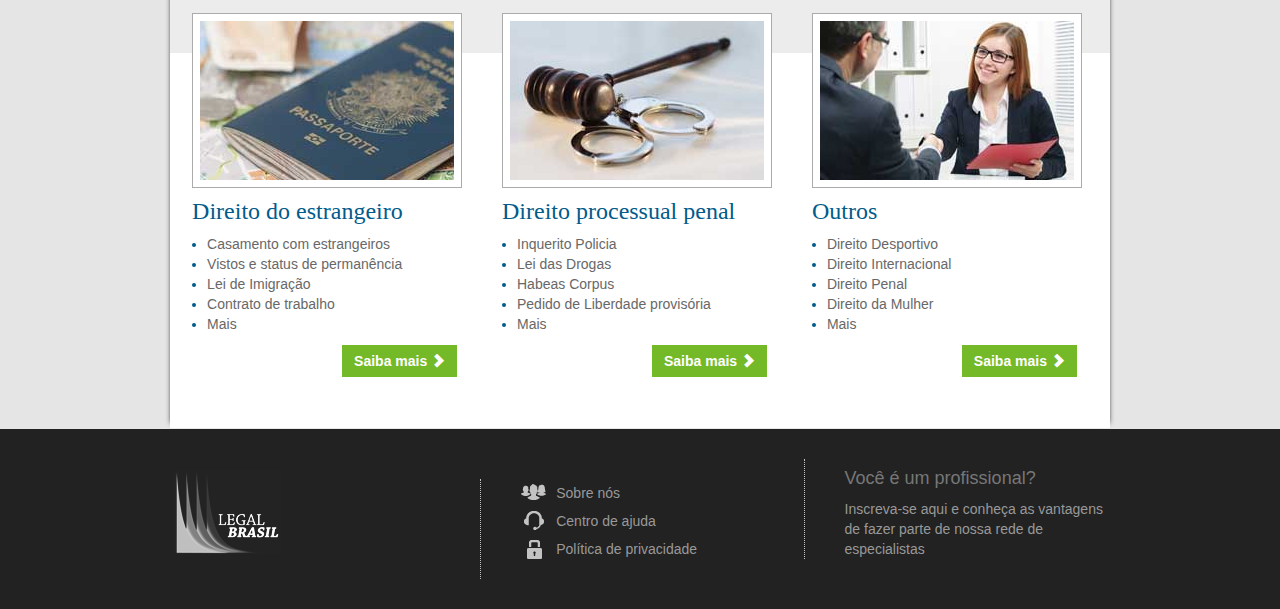
==== commit 02937179: "test" ====
--- a/index.html
+++ b/index.html
@@ -38,10 +38,12 @@
 				<div class="row row-centered">
 					<form id="search-form" class="search-form" name="search-form" method="post" action="lawyers-results.html" role="form">
 						<div class="col-md-6">
+							<legend>Procure em nosso anuário:</legend>
 							<div class="col-md-6">
 								<div class="form-group">
 									<label class="text-left control-label">Categoria:</label>
 									<select class="form-control">
+										<option value="categoria">Indique a categoria</option>
 										<option value="categoria">Área civil</option>
 										<option value="categoria">Direito societário e comercial</option>
 										<option value="categoria">Direito de família e sucessões</option>
@@ -55,6 +57,7 @@
 								<div class="form-group">
 									<label class="text-left control-label">Estado:</label>
 									<select class="form-control">
+										<option value="filtro">Indique o estado</option>
 										<option value="filtro">Sao Paulo</option>
 										<option value="filtro">Rio de Janeiro</option>
 										<option value="filtro">Amazonas</option>
@@ -66,6 +69,7 @@
 								<div class="form-group">
 									<label class="text-left control-label">Sub categoria:</label>
 									<select class="form-control">
+										<option value="subcategoria">Indique a subcategoria</option>
 										<option value="subcategoria">Contrato de consórcio</option>
 										<option value="subcategoria">Contrato de financiamento casa própria</option>
 										<option value="subcategoria">Contrato de hipoteca</option>
@@ -78,7 +82,17 @@
 									</select>
 								</div>
 								<div class="form-group">
-									<button type="submit" class="btn btn-default ">Procurar um profissional</button>
+									<label class="text-left control-label">Cidade:</label>
+									<select class="form-control">
+										<option value="filtro">Indique a cidade</option>
+										<option value="filtro">Sao Paulo</option>
+										<option value="filtro">Rio de Janeiro</option>
+										<option value="filtro">Amazonas</option>
+										<option value="filtro">Etc.</option>
+									</select>
+								</div>
+								<div class="form-group">
+									<button type="submit" class="btn btn-default ">Procurar advogado</button>
 								</div>
 							</div>
 						</div>
@@ -89,8 +103,9 @@
 					</div>
 		
 					<div class="col-xs-12 col-md-3 solicitation">
-						<p>Envie sua solicitação para<br/><strong>5 especialistas diferentes</strong><br/>em um só click!</p>
-						<button type="button" class="btn btn-default">Preencher solicitação</button>
+						<legend>Nós te ajudamos a encontrar o advogado correto:</legend>
+						<p>Preencha uma solicitação e nós enviamos <strong>gratuitamente</strong> para advogados especializados em seu caso!</p>
+						<a href="#" class="btn btn-default">Preencher solicitação</a>
 					</div>
 					
 				</div>
@@ -113,6 +128,7 @@
 							<li><a href="#">Responsabilidade Civil</a></li>
 							<li><a href="#">Empresarial e societário</a></li>
 							<li><a href="#">Dano moral e Indenizações</a></li>
+							<li><a href="#">Mais</a></li>
 						</ul>
 						<div class="align-right">
 							<a href="./modal/direito-civil.html" class="btn btn-default" data-toggle="modal" data-target="#remoteModal">Saiba mais <span class="glyphicon glyphicon-chevron-right"></span></a>
@@ -125,7 +141,8 @@
 							<li><a href="#">Constituição de sociedade</a></li>
 							<li><a href="#">Dissolução sociedade</a></li>
 							<li><a href="#">Formulação de contratos comerciais</a></li>
-							<li><a href="#">Falêcnis</a></li>
+							<li><a href="#">Falências</a></li>
+							<li><a href="#">Mais</a></li>
 						</ul>
 						<div class="align-right">
 							<a href="./modal/direito-civil.html" class="btn btn-default" data-toggle="modal" data-target="#remoteModal">Saiba mais <span class="glyphicon glyphicon-chevron-right"></span></a>
@@ -139,6 +156,7 @@
 							<li><a href="#">Casamento</a></li>
 							<li><a href="#">Questões que afetam crianças</a></li>
 							<li><a href="#">Testamento</a></li>
+							<li><a href="#">Mais</a></li>
 						</ul>
 						<div class="align-right">
 							<a href="./modal/direito-civil.html" class="btn btn-default" data-toggle="modal" data-target="#remoteModal">Saiba mais <span class="glyphicon glyphicon-chevron-right"></span></a>
@@ -155,6 +173,7 @@
 							<li><a href="#">Responsabilidade Civil</a></li>
 							<li><a href="#">Empresarial e societário</a></li>
 							<li><a href="#">Dano moral e Indenizações</a></li>
+							<li><a href="#">Mais</a></li>
 						</ul>
 						<div class="align-right">
 							<a href="./modal/direito-civil.html" class="btn btn-default" data-toggle="modal" data-target="#remoteModal">Saiba mais <span class="glyphicon glyphicon-chevron-right"></span></a>
@@ -168,6 +187,7 @@
 							<li><a href="#">Rescisão</a></li>
 							<li><a href="#">Acidentes de trabalho</a></li>
 							<li><a href="#">Empregada doméstica</a></li>
+							<li><a href="#">Mais</a></li>
 						</ul>
 						<div class="align-right">
 							<a href="./modal/direito-civil.html" class="btn btn-default" data-toggle="modal" data-target="#remoteModal">Saiba mais <span class="glyphicon glyphicon-chevron-right"></span></a>
@@ -181,6 +201,7 @@
 							<li><a href="#">Código de proteção do consumidor</a></li>
 							<li><a href="#">Lei do Arrependimento</a></li>
 							<li><a href="#">Contratos</a></li>
+							<li><a href="#">Mais</a></li>
 						</ul>
 						<div class="align-right">
 							<a href="./modal/direito-civil.html" class="btn btn-default" data-toggle="modal" data-target="#remoteModal">Saiba mais <span class="glyphicon glyphicon-chevron-right"></span></a>
@@ -197,6 +218,7 @@
 							<li><a href="#">Vistos e status de permanência</a></li>
 							<li><a href="#">Lei de Imigração</a></li>
 							<li><a href="#">Contrato de trabalho</a></li>
+							<li><a href="#">Mais</a></li>
 						</ul>
 						<div class="align-right">
 							<a href="./modal/direito-civil.html" class="btn btn-default" data-toggle="modal" data-target="#remoteModal">Saiba mais <span class="glyphicon glyphicon-chevron-right"></span></a>
@@ -210,6 +232,7 @@
 							<li><a href="#">Lei das Drogas</a></li>
 							<li><a href="#">Habeas Corpus</a></li>
 							<li><a href="#">Pedido de Liberdade provisória</a></li>
+							<li><a href="#">Mais</a></li>
 						</ul>
 						<div class="align-right">
 							<a href="./modal/direito-civil.html" class="btn btn-default" data-toggle="modal" data-target="#remoteModal">Saiba mais <span class="glyphicon glyphicon-chevron-right"></span></a>
@@ -223,6 +246,7 @@
 							<li><a href="#">Direito Internacional</a></li>
 							<li><a href="#">Direito Penal</a></li>
 							<li><a href="#">Direito da Mulher</a></li>
+							<li><a href="#">Mais</a></li>
 						</ul>
 						<div class="align-right">
 							<a href="./modal/direito-civil.html" class="btn btn-default" data-toggle="modal" data-target="#remoteModal">Saiba mais <span class="glyphicon glyphicon-chevron-right"></span></a>
--- a/css/main.css
+++ b/css/main.css
@@ -41,6 +41,10 @@
 }
 .modal-dialog-center {
     margin-top: 25%;
+}
+legend{
+	color:white;
+	border:none;
 }
 
 body {
@@ -194,6 +198,10 @@
 	font-size:32px;
 	text-shadow:0px 0px 5px rgba(23, 23, 22, 0.82);
 	padding:68px;
+	margin-top:50px;
+}
+#search-lawyer form#search-form .col-md-6{
+	padding-left:10px;
 }
 #search-lawyer form .form-control{
 	height:45px;
@@ -213,12 +221,20 @@
 	text-align:center;
 	font-size:20px;
 }
+#search-lawyer .solicitation legend{
+	margin-bottom:15px;
+}
 #search-lawyer .solicitation p{
 	margin-bottom:25px;
+	font-size:17px;
 }
 #search-lawyer .solicitation strong{
 	color:#fff;
 }
+#search-lawyer .solicitation a{
+	padding:10px 15px;
+}
+
 
 /* global */
 .box {
@@ -313,7 +329,7 @@
 }
 #services .align-right{
 	text-align:right;
-	margin-right:8%;
+	margin-right:5%;
 }
 #remoteModal h3{
 	margin-bottom: 0 !important;
@@ -324,8 +340,11 @@
 #head-results h2{
 	padding-bottom:0px;
 }
-#head-results .box.first{
+#head-results .box.first,
+#head-lawyer-sub .box.first,
+#head .box.first{
 	padding-top:15px;
+	padding-bottom:15px;
 }
 #results{
 	padding-top:15px;
@@ -364,9 +383,31 @@
 #block_form{
 	padding-top:15px;
 }
+.form-group.ddd{
+	padding-right:0 !important;
+	padding-left:0 !important;
+}
+.form-group.celular{
+	padding-right:0 !important;
+}
 
 /* aside */
 aside{}
+
+/* pricing table */
+#pricing-table .x{
+	color:#B94A61;
+}
+#pricing-table .glyphicon-ok {
+	color:#3A87AD;
+}
+#pricing-table td{
+	vertical-align:middle;
+}
+@-moz-document url-prefix() {
+  fieldset { display: table-cell; }
+}
+
 
 /*ICONS*/
 [class^="icon-"]{display:inline-block;width:auto;height:auto;line-height:normal;vertical-align:baseline;background-image:none;background-position:0% 0%;background-repeat:repeat;margin-top:0;width:26px;height:20px;margin-right:5px;margin-bottom:-5px;}
@@ -403,18 +444,6 @@
 	padding-left:40px;
 }
 
-/* Desktop LG */
-@media only screen and (min-width: 1200px) {
-	
-}
-/* Desktop MD */
-@media only screen and (min-width: 960px) and (max-width: 1199px) {
-
-}
-/* Tablet SM */
-@media only screen and (min-width: 768px) and (max-width: 959px) {
-	
-}
 /* Mobile XS */
 @media only screen and (max-width: 767px) {
 	#search-lawyer h1{
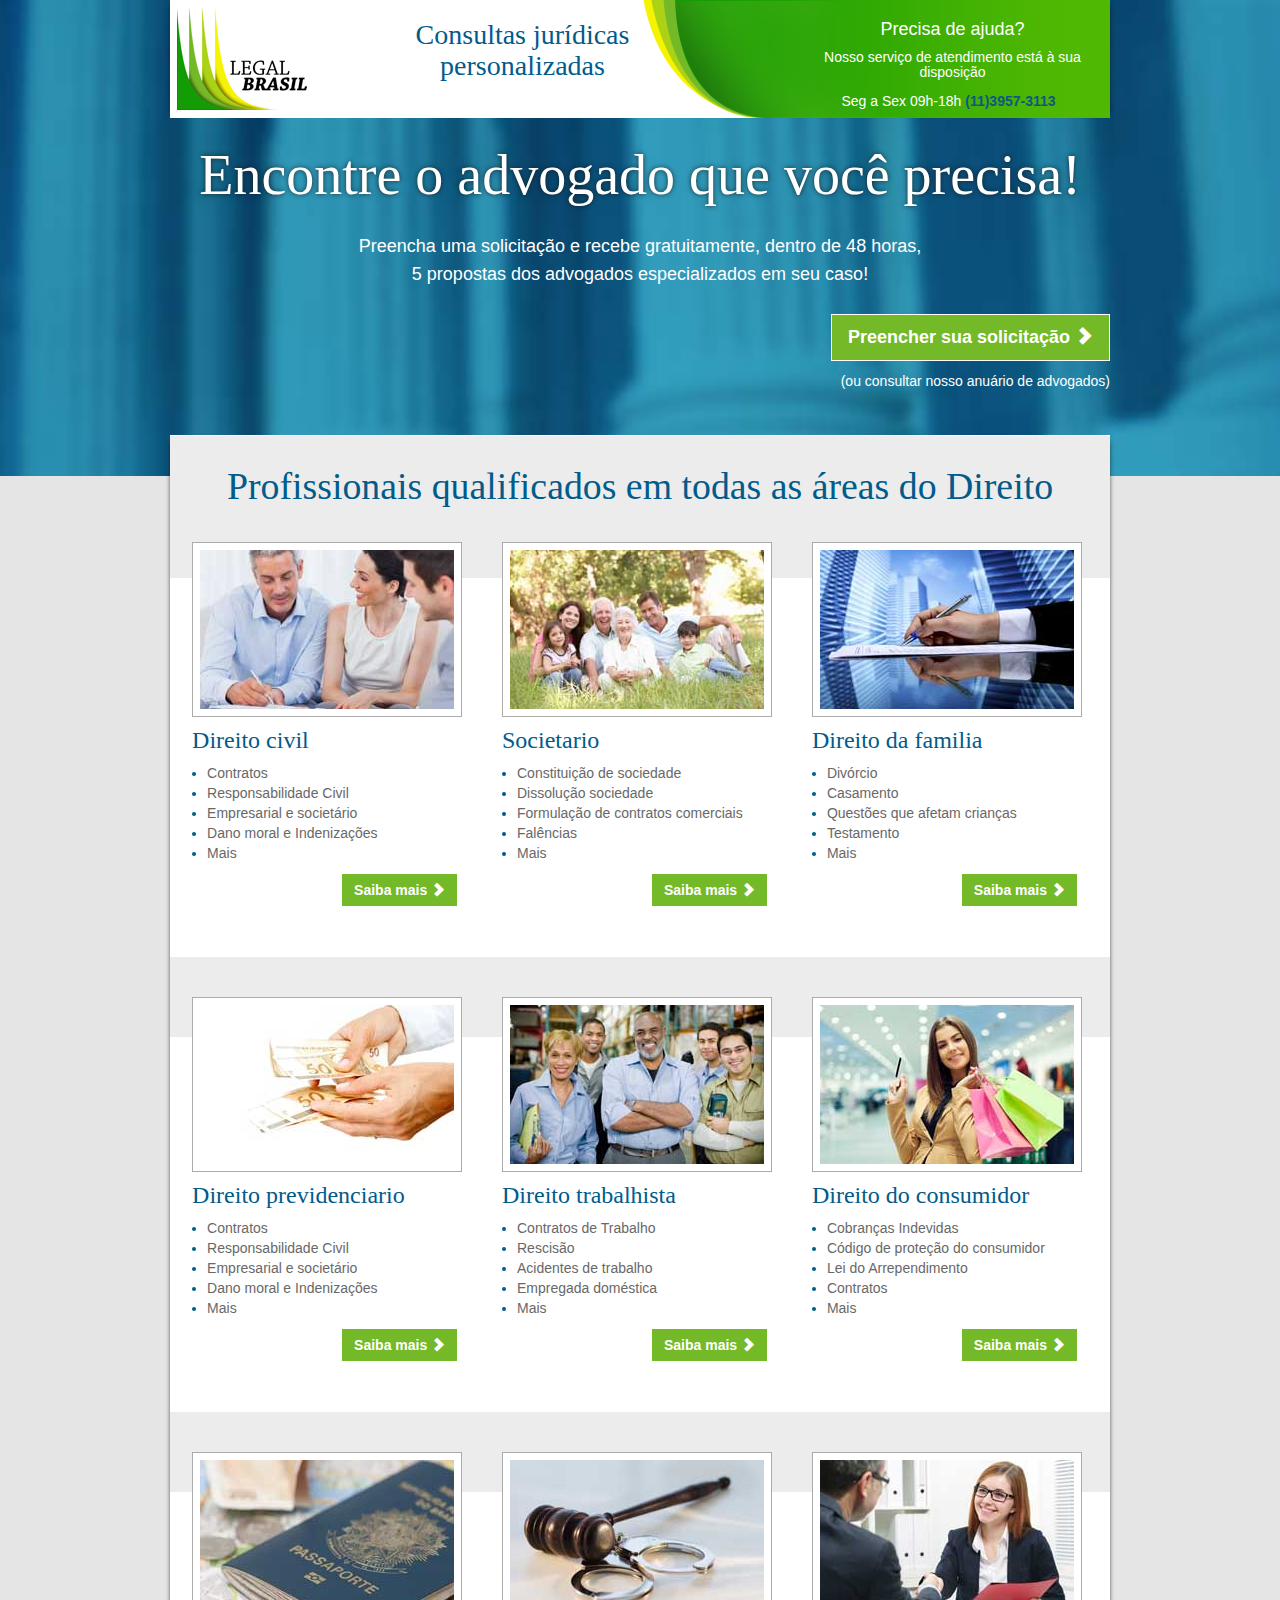
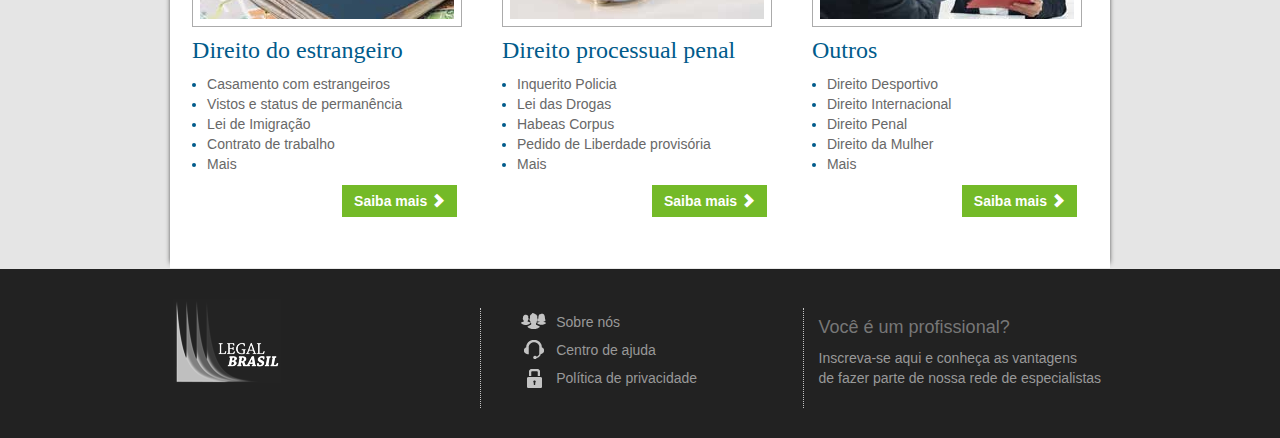
==== commit e943668f: "update lead form" ====
--- a/index.html
+++ b/index.html
@@ -31,83 +31,19 @@
         </div>
     </header><!--/#header-->
 
-    <section id="search-lawyer">
-		<h1>Encontre advogados em todo o Brasil!</h1>
+    <section id="search-lawyer" class="v2">
 		
 		<div class="container">
 				<div class="row row-centered">
-					<form id="search-form" class="search-form" name="search-form" method="post" action="lawyers-results.html" role="form">
-						<div class="col-md-6">
-							<legend>Procure em nosso anuário:</legend>
-							<div class="col-md-6">
-								<div class="form-group">
-									<label class="text-left control-label">Categoria:</label>
-									<select class="form-control">
-										<option value="categoria">Indique a categoria</option>
-										<option value="categoria">Área civil</option>
-										<option value="categoria">Direito societário e comercial</option>
-										<option value="categoria">Direito de família e sucessões</option>
-										<option value="categoria">Previdenciário trabalhista</option>
-										<option value="categoria">Direito do consumidor</option>
-										<option value="categoria">Direito fiscal e tributário</option>
-										<option value="categoria">Direito de estrangeiros e imigrantes</option>
-										<option value="categoria">Direito processual penal</option>
-									</select>
-								</div>
-								<div class="form-group">
-									<label class="text-left control-label">Estado:</label>
-									<select class="form-control">
-										<option value="filtro">Indique o estado</option>
-										<option value="filtro">Sao Paulo</option>
-										<option value="filtro">Rio de Janeiro</option>
-										<option value="filtro">Amazonas</option>
-										<option value="filtro">Etc.</option>
-									</select>
-								</div>
-							</div>
-							<div class="col-md-6">
-								<div class="form-group">
-									<label class="text-left control-label">Sub categoria:</label>
-									<select class="form-control">
-										<option value="subcategoria">Indique a subcategoria</option>
-										<option value="subcategoria">Contrato de consórcio</option>
-										<option value="subcategoria">Contrato de financiamento casa própria</option>
-										<option value="subcategoria">Contrato de hipoteca</option>
-										<option value="subcategoria">Contrato de incorporação imobiliária</option>
-										<option value="subcategoria">Contrato de locação</option>
-										<option value="subcategoria">Contrato de penhora</option>
-										<option value="subcategoria">Contrato de permuta</option>
-										<option value="subcategoria">Contrato de seguro</option>
-										<option value="subcategoria">Contrato de troca</option>
-									</select>
-								</div>
-								<div class="form-group">
-									<label class="text-left control-label">Cidade:</label>
-									<select class="form-control">
-										<option value="filtro">Indique a cidade</option>
-										<option value="filtro">Sao Paulo</option>
-										<option value="filtro">Rio de Janeiro</option>
-										<option value="filtro">Amazonas</option>
-										<option value="filtro">Etc.</option>
-									</select>
-								</div>
-								<div class="form-group">
-									<button type="submit" class="btn btn-default ">Procurar advogado</button>
-								</div>
-							</div>
-						</div>
-					</form>
-		
-					<div class="col-xs-12 col-md-3 or-arrow">
-						ou
-					</div>
-		
-					<div class="col-xs-12 col-md-3 solicitation">
-						<legend>Nós te ajudamos a encontrar o advogado correto:</legend>
-						<p>Preencha uma solicitação e nós enviamos <strong>gratuitamente</strong> para advogados especializados em seu caso!</p>
-						<a href="#" class="btn btn-default">Preencher solicitação</a>
-					</div>
-					
+					<h1>Encontre o advogado que você precisa!</h1>
+					<h4>Preencha uma solicitação e recebe gratuitamente, dentro de 48 horas,<br>5 propostas dos advogados especializados em seu caso!</h4>
+					
+					<div class="col-md-12 pull-right text-right">
+						<p><a href="form.html" class="btn btn-lg btn-default pull-right">Preencher sua solicitação <span class="glyphicon glyphicon-chevron-right"></span></a></p>
+					</div>
+					<div class="col-md-12 pull-right text-right">
+						<p><a href="lawyers-results.html">(ou consultar nosso anuário de advogados)</a></p>
+					</div>
 				</div>
 		</div>
 		
@@ -268,19 +204,19 @@
     <footer id="footer">
         <div class="container">
             <div class="row row-centered">
-                <div class="col-xs-6 col-sm-4 col-centered">	
+                <div class="col-sm-4 col-centered">	
 					<img src="./images/footer-logo.png" alt="Legal Brasil" title="Legal Brasil" class="img-responsive" />
                 </div>
-                <div class="col-xs-6 col-sm-4 col-centered">
-					<ul class="list-unstyled">
+                <div class="col-sm-4 col-centered">
+					<ul class="list-unstyled text-left">
 						<li><i class="icon-about"></i> <a href="#">Sobre nós</a></li>
 						<li><i class="icon-help"></i> <a href="#">Centro de ajuda</a></li>
 						<li><i class="icon-privacy"></i> <a href="#">Política de privacidade</a></li>
 					</ul>
                 </div>
-                <div class="col-xs-12 col-sm-4 col-centered text-center">
+                <div class="col-sm-4 col-centered text-center">
                     <h4>Você é um profissional?</h4>
-					<a href="#">Inscreva-se aqui e conheça as vantagens<br/>de fazer parte de nossa rede de especialistas</a>
+					<a href="lawyers-subscription.html">Inscreva-se aqui e conheça as vantagens<br/>de fazer parte de nossa rede de especialistas</a>
                 </div>
             </div>
         </div>
--- a/css/main.css
+++ b/css/main.css
@@ -40,11 +40,7 @@
     max-width:320px;
 }
 .modal-dialog-center {
-    margin-top: 25%;
-}
-legend{
-	color:white;
-	border:none;
+    margin-top: 0;
 }
 
 body {
@@ -134,6 +130,15 @@
   outline: none;
 }
 
+/* form */
+legend{
+	color:white;
+	border:none;
+}
+.form-control{
+	border-radius:0 !important;
+}
+
 /* header */
 #header {
   position: absolute;
@@ -170,7 +175,8 @@
 #header .infocontact h5{
 	color:#fff;
 }
-/* search */
+
+/* Form lead HP -- v1 */
 #search-lawyer {
 	background-image: url(../images/search-lawyer-bg.jpg);
 	background-attachment: fixed;
@@ -178,63 +184,70 @@
 	background-position: 50% 50%;
 	background-repeat: no-repeat;
 	padding: 125px 0 75px;
-	color: #fff;
-}
-#search-lawyer h1{
-	color:#fff;
-	text-align:center;
-	font-family:chaparral;
-	font-size:4em;
-	text-shadow:0px 0px 5px rgba(23, 23, 22, 0.82);
-	margin-bottom:50px;
-}
-#search-lawyer .or-arrow{
-	background-image: url(../images/search-lawyer-arrow.png);
-	background-position: 50% 50%;
-	background-repeat: no-repeat;
-	color:#fff;
-	text-align:center;
-	font-family:chaparral;
-	font-size:32px;
-	text-shadow:0px 0px 5px rgba(23, 23, 22, 0.82);
-	padding:68px;
-	margin-top:50px;
-}
-#search-lawyer form#search-form .col-md-6{
-	padding-left:10px;
-}
-#search-lawyer form .form-control{
-	height:45px;
-	border-radius:0;
-	padding:12px 10px;
-}
-#search-lawyer form .control-label{
-	white-space:nowrap;
-}
-#search-lawyer form button{
-	margin-top:25px;
-	width:100%;
-	height:45px;
-}
-#search-lawyer .solicitation{
-	color:#c1f1ff;
-	text-align:center;
-	font-size:20px;
-}
-#search-lawyer .solicitation legend{
-	margin-bottom:15px;
-}
-#search-lawyer .solicitation p{
-	margin-bottom:25px;
-	font-size:17px;
-}
-#search-lawyer .solicitation strong{
-	color:#fff;
-}
-#search-lawyer .solicitation a{
-	padding:10px 15px;
-}
-
+	color: #fff; }
+		#search-lawyer form#search-form .col-md-6{
+			padding-left:10px; }
+		#search-lawyer form .form-control{
+			height:45px;
+			border-radius:0;
+			padding:12px 10px; }
+		#search-lawyer form .control-label{
+			white-space:nowrap; }
+		#search-lawyer form button{
+			margin-top:25px;
+			width:100%;
+			height:45px; }
+	#search-lawyer h1{
+		color:#fff;
+		text-align:center;
+		font-family:chaparral;
+		font-size:4em;
+		text-shadow:0px 0px 5px rgba(23, 23, 22, 0.82);
+		margin-bottom:50px; }
+	#search-lawyer .or-arrow{
+		background-image: url(../images/search-lawyer-arrow.png);
+		background-position: 50% 50%;
+		background-repeat: no-repeat;
+		color:#fff;
+		text-align:center;
+		font-family:chaparral;
+		font-size:32px;
+		text-shadow:0px 0px 5px rgba(23, 23, 22, 0.82);
+		padding:68px;
+		margin-top:50px; }
+	#search-lawyer .solicitation{
+		color:#c1f1ff;
+		text-align:center;
+		font-size:20px; }
+			#search-lawyer .solicitation legend{
+				margin-bottom:15px; }
+			#search-lawyer .solicitation p{
+				margin-bottom:25px;
+				font-size:17px; }
+			#search-lawyer .solicitation strong{
+				color:#fff; }
+			#search-lawyer .solicitation a{
+				padding:10px 15px; }
+				
+/* Form lead HP -- v2 */
+	#search-lawyer.v2 h1{
+		margin-bottom:0 !important;}
+	#search-lawyer.v2 h2, #search-lawyer.v2 h4{
+		color:#fff !important;
+		line-height:1.6em}
+	#search-lawyer.v2 h4{
+		margin:25px 0;}
+			#search-lawyer.v2 h4 strong{
+				color:#fff;}
+			
+			#search-lawyer.v2 .col-md-12:last-child p{
+				padding-top:10px;}
+			#search-lawyer.v2 .col-md-12:last-child a{
+				color:#fff;}
+				
+		#search-lawyer.v2 form .form-control{
+			height:35px !important;
+			padding:8px 10px;}
 
 /* global */
 .box {
@@ -378,35 +391,146 @@
 	font-family:chaparral;
 	font-weight:700;
 }
-
+	.modal-dialog.lawyer-sheet-form{
+		width:40%}
+
+
+		
 /* form */
 #block_form{
-	padding-top:15px;
-}
-.form-group.ddd{
-	padding-right:0 !important;
-	padding-left:0 !important;
-}
-.form-group.celular{
-	padding-right:0 !important;
-}
-
+	padding-top:15px; }
+	#block_form .list-group-item-heading,
+	.lawyer-sheet-form .list-group-item-heading {
+		padding:0; }
+	#block_form .active h4,
+	.lawyer-sheet-form .active h4{
+		color:#fff; }
+	#block_form legend,
+	.lawyer-sheet-form legend{
+		color:#777 !important; }
+	#block_form .form-group.ddd,
+	.lawyer-sheet-form .form-group.ddd{
+		padding-right:0 !important;
+		padding-left:0 !important; }
+	#block_form .form-group.celular,
+	.lawyer-sheet-form .form-group.celular{
+		padding-right:0 !important; }
+	#block_form .form-group,
+	.lawyer-sheet-form .form-group{
+		marign-bottom:20px !important;
+	}
+	
 /* aside */
 aside{}
 
-/* pricing table */
-#pricing-table .x{
-	color:#B94A61;
-}
-#pricing-table .glyphicon-ok {
-	color:#3A87AD;
-}
-#pricing-table td{
-	vertical-align:middle;
-}
-@-moz-document url-prefix() {
-  fieldset { display: table-cell; }
-}
+/* pricing grid */
+#pricing-grid {
+	padding:15px 0;
+	display: -webkit-box;
+	display: -moz-box;
+	display: -ms-flexbox;
+	display: -webkit-flex;
+	display: flex;
+	-webkit-justify-content: space-between;
+	justify-content: space-between; }
+
+.pkg {
+	position: relative;
+	margin: 0 auto 3em; }
+
+.pkg-header {
+	background-color: #e0f1f1;
+	text-align: center;
+	padding: 1.75em 0 1.25em;
+	margin-bottom: 2px; }
+	.pkg-header h3 {
+		margin: 0 0 1.5em;
+		text-transform: uppercase;
+		letter-spacing: 2px;
+		font-weight: normal;
+		font-size: 1.14285714285714em;
+		color: #333333; }
+		.pkg-header p.pkg-price {
+			font-size: 2em;
+			line-height: 1;
+			margin-bottom: .75em; }
+		.pkg-header p.pkg-price.free{
+			margin-bottom:1.4em; }
+			.pkg-header p.pkg-price b {
+				font-weight: normal;
+				vertical-align: middle;
+				display: inline-block;
+				line-height: 1; }
+			.pkg-header p.pkg-price strong {
+				font-size: 1.75em;
+				font-weight: normal;
+				line-height: 1;
+				vertical-align: sub; }
+			.pkg-header p.pkg-price em {
+				font-size: .4em;
+				font-style: normal;
+				vertical-align: text-bottom;
+			}
+
+	.pkg-start {
+		background-color: #e0f1f1;
+		text-align: center;
+		padding: 1em 0;
+		margin-bottom: 2px;}
+		.pkg-start a {
+			display: inline-block;
+			background-color: rgba(51, 51, 51, 0.2);
+			color: white;
+			text-transform: uppercase;
+			padding: .45em 1.25em;
+			letter-spacing: 1px;
+			text-align: center;
+			vertical-align: baseline;
+			background-color: #333333;
+			padding: .75em 10%;
+			letter-spacing: 1px;
+			text-shadow: 0 1px 0 black; }
+		.pkg-start a:hover {
+			background-color: #74ba28;
+			text-shadow: 0 1px 0 rgba(0, 0, 0, 0.2);
+			text-decoration: none;
+		}
+
+.pkg-items {
+	background-color: #eef5f5;
+	margin-bottom: 3px;
+	height: 600px; }
+	.glyphicon-ok, strong{
+		color:#0D5887;
+		margin-right:8px;
+	}
+	.pkg-items ul {
+		margin: 0;
+		padding: 0;
+		list-style: none;
+		text-align: center; }
+			.pkg-items ul li {
+				border-bottom: 1px solid white;
+				line-height: 56px;
+				padding: 1em .5em 1em .75em;
+				line-height: 1.5; }
+				.pkg-items ul li strong {
+					font-size: 1.25em; }
+				.pkg-items ul li i.fa {
+					color: #fba32f;
+					font-size: 1.25em;
+					margin-left: 0; }
+				@media all and (min-width: 768px) {
+					.pkg-items ul li i.fa {
+						margin-left: -1.5em;
+						float: left; }
+				}
+		@media all and (min-width: 768px) {
+			.pkg-items ul {
+				text-align: left; }
+		}
+
+
 
 
 /*ICONS*/
@@ -438,8 +562,9 @@
 #footer li{
 	line-height:2em;
 }
-#footer div.col-sm-4:nth-last-child(-n+2){
+#footer div.col-sm-4:nth-last-child(2){
 	border-left:1px dotted #c3c3c3;
+	border-right:1px dotted #c3c3c3;
 	height:100px;
 	padding-left:40px;
 }
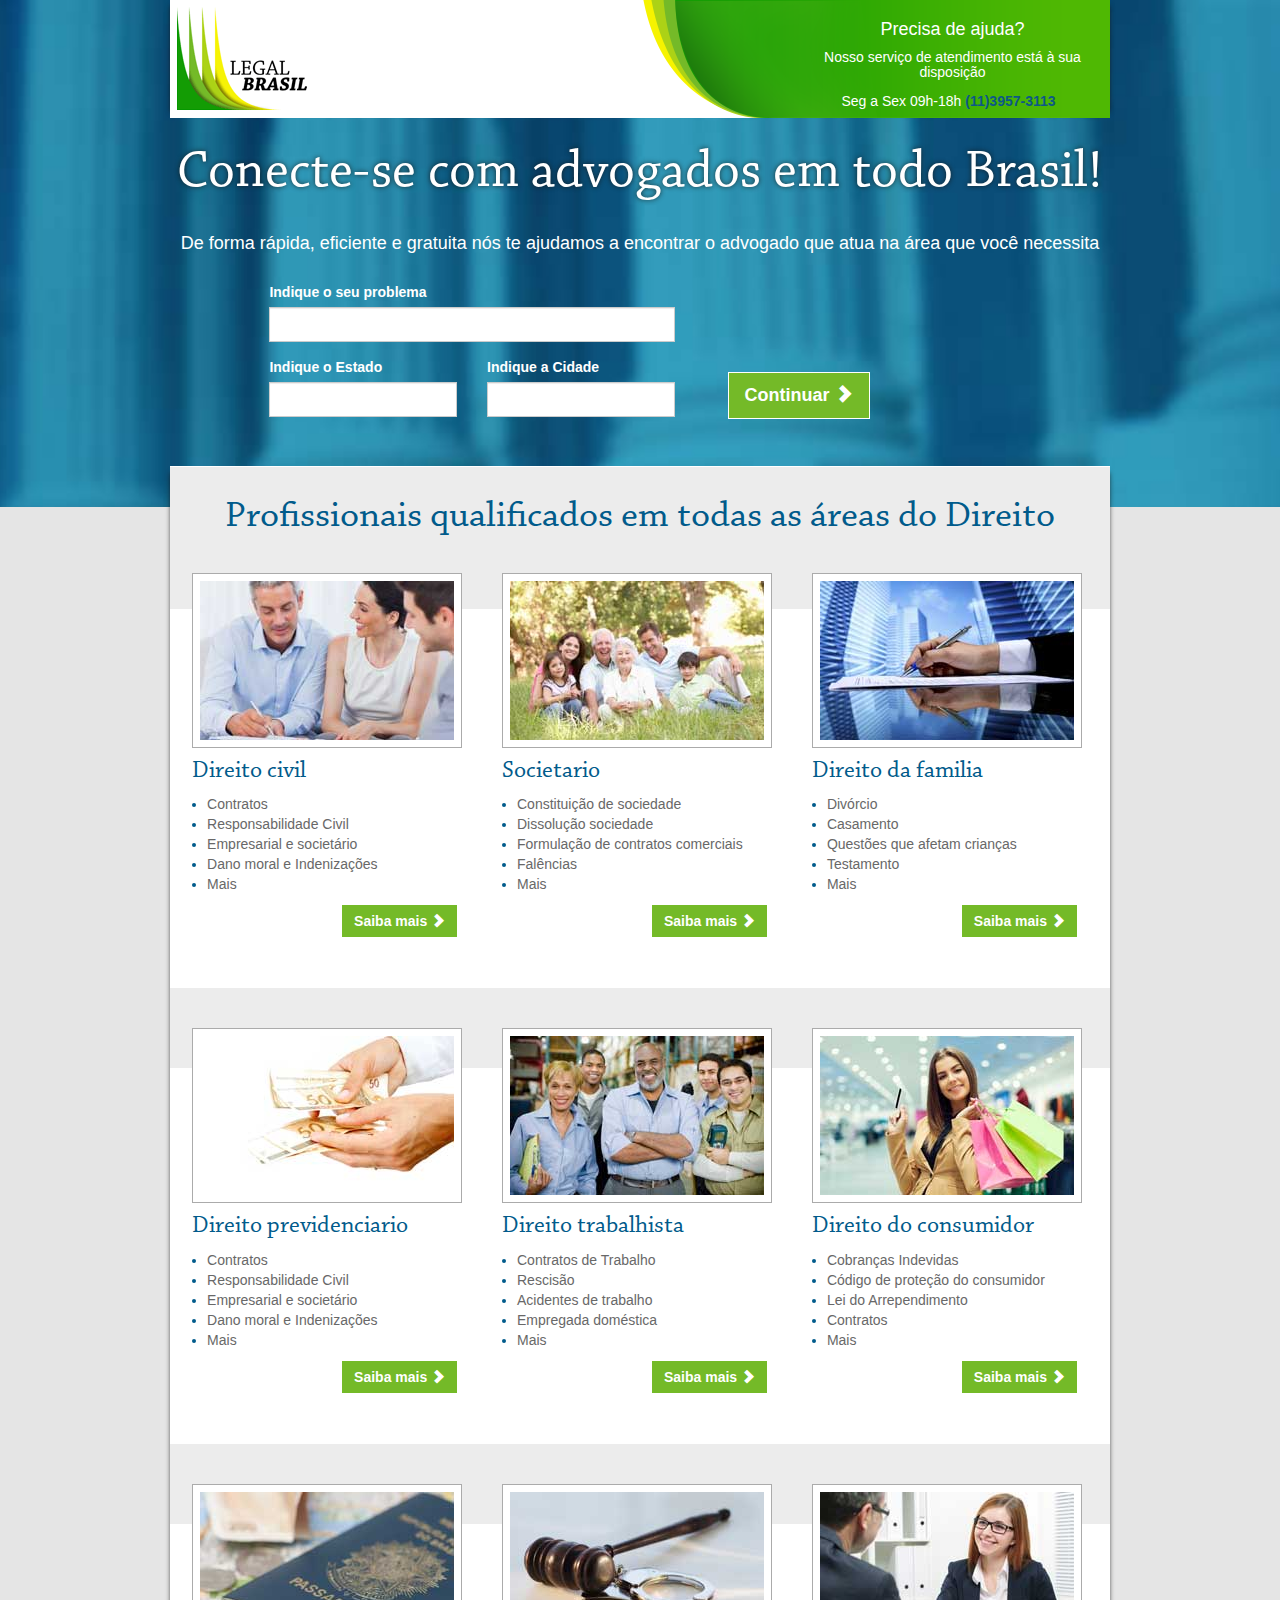
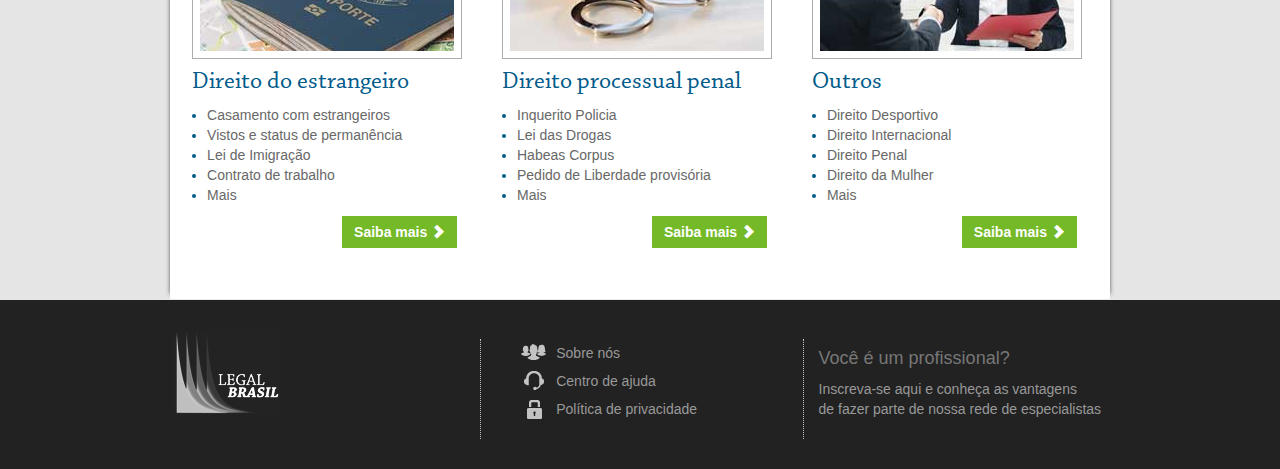
==== commit 704fb5ec: "formulaire centrer + page SEO" ====
--- a/index.html
+++ b/index.html
@@ -20,7 +20,7 @@
 			<div class="box">
 				<div class="row row-offset-0">
 					<div class="col-xs-6 col-md-3"><a href="index.html"><img src="images/logo.png" /></a></div>
-					<div class="col-xs-6 col-md-3"><h2 class="text-center">Consultas jurídicas personalizadas</h2></div>
+					<div class="col-xs-6 col-md-3"></div>
 					<div class="col-md-6 text-center infocontact visible-md visible-lg">
 						<h4>Precisa de ajuda?</h4>
 						<h5>Nosso serviço de atendimento está à sua disposição</h5>
@@ -34,17 +34,47 @@
     <section id="search-lawyer" class="v2">
 		
 		<div class="container">
-				<div class="row row-centered">
-					<h1>Encontre o advogado que você precisa!</h1>
-					<h4>Preencha uma solicitação e recebe gratuitamente, dentro de 48 horas,<br>5 propostas dos advogados especializados em seu caso!</h4>
-					
-					<div class="col-md-12 pull-right text-right">
-						<p><a href="form.html" class="btn btn-lg btn-default pull-right">Preencher sua solicitação <span class="glyphicon glyphicon-chevron-right"></span></a></p>
+			<div class="row row-centered">
+				<h1>Conecte-se com advogados em todo Brasil!</h1>
+				<h4>De forma rápida, eficiente e gratuita nós te ajudamos a encontrar o advogado que atua na área que você necessita</h4>
+			</div>
+			<form role="form" onsubmit="return false;" action="">
+				<div class="row row-centered aligncenter pull-right">
+				
+					<div class="col-md-6">
+						
+						<div class="row">
+							<div class="col-md-12">
+								<div class="form-group text-left">
+									<label class="control-label">Indique o seu problema</label>
+									<input type="text" id="subcategory" class="typeahead tt-query" autocomplete="off" spellcheck="false">
+								</div>
+							</div>
+						</div>
+						
+						<div class="row">
+							<div class="col-md-6">
+								<div class="form-group text-left">
+									<label class="control-label">Indique o Estado</label>
+									<input type="text" id="state" class="typeahead tt-query" autocomplete="off" spellcheck="false">
+								</div>
+							</div>
+							<div class="col-md-6">
+								<div class="form-group text-left">
+									<label class="control-label">Indique a Cidade</label>
+									<input type="text" id="city" class="typeahead tt-query" autocomplete="off" spellcheck="false">
+								</div>
+							</div>
+						</div>
+						
+					</div><!--/.col-md-6 .aligncenter-->
+					
+					<div class="col-md-3">
+						<p><a href="form.html" class="btn btn-lg btn-default">Continuar <span class="glyphicon glyphicon-chevron-right"></span></a></p>
+						<!-- <p><a href="lawyers-results.html">(Consultar Glossário de advogados)</a></p> -->
 					</div>
-					<div class="col-md-12 pull-right text-right">
-						<p><a href="lawyers-results.html">(ou consultar nosso anuário de advogados)</a></p>
-					</div>
-				</div>
+				</div><!--/.row .row-centered-->
+			</form>
 		</div>
 		
     </section><!--/#search-lawyer-->
@@ -222,7 +252,126 @@
         </div>
     </footer><!--/#footer-->
 
-    <script src="js/jquery.js"></script>
-    <script src="js/bootstrap.min.js"></script>
+    <script type="text/javascript" src="js/jquery.js"></script>
+    <script type="text/javascript" src="js/bootstrap.min.js"></script>
+	<script type="text/javascript" src="js/typeahead.bundle.min.js"></script>
+	
+	<script type="text/javascript">
+		$(document).ready(function(){
+		
+			var charMap = {
+				"à": "a",
+				"á": "a",
+				"â": "a",
+				"ã": "a",
+				"ç": "c",
+				"é": "e",
+				"è": "e",
+				"ê": "e",
+				"ë": "e",
+				"É": "e",
+				"ï": "i",
+				"î": "i",
+				"í": "i",
+				"ì": "i",
+				"ô": "o",
+				"ö": "o",
+				"ó": "o",
+				"õ": "o",
+				"û": "u",
+				"ù": "u",
+				"ü": "u"
+			};
+
+			var subcategoriesNames = ['Ações de despejo', 'Cobrança de condomínio', 'Código de Proteção e Defesa do Consumidor', 'Direito Homoafetivo', 'Recuperação de créditos', 'Violação da privacidade', 'Indenizações por danos materiais e morais', 'Falência', 'Guarda judicial'];
+			var statesNames = ['Acre', 'Distrito Federal', 'Pará', 'Pernambuco', 'Rio de Janeiro', 'São Paulo', 'Minas Gerais'];
+			var citiesNames = ['Curitiba', 'Porto Alegre', 'Rio de Janeiro', 'Florianópolis', 'Manaus', 'São Paulo', 'Campinas'];
+
+			var normalize = function (input) {
+				$.each(charMap, function (unnormalizedChar, normalizedChar) {
+					var regex = new RegExp(unnormalizedChar, 'gi');
+					input = input.replace(regex, normalizedChar);
+				});
+				return input;
+			};
+
+			var queryTokenizer = function (q) {
+				var normalized = normalize(q);
+				return Bloodhound.tokenizers.whitespace(normalized);
+			};
+
+			var subcategories = new Bloodhound({
+				datumTokenizer: Bloodhound.tokenizers.obj.whitespace('value'),
+				queryTokenizer: queryTokenizer,
+				local: $.map(subcategoriesNames, function (name) {
+					var normalized = normalize(name);
+					return {
+						value: normalized,
+						displayValue: name
+					};
+				})
+			});
+			subcategories.initialize();
+
+			var states = new Bloodhound({
+				datumTokenizer: Bloodhound.tokenizers.obj.whitespace('value'),
+				queryTokenizer: queryTokenizer,
+				local: $.map(statesNames, function (name) {
+					var normalized = normalize(name);
+					return {
+						value: normalized,
+						displayValue: name
+					};
+				})
+			});
+			states.initialize();
+
+			var cities = new Bloodhound({
+				datumTokenizer: Bloodhound.tokenizers.obj.whitespace('value'),
+				queryTokenizer: queryTokenizer,
+				local: $.map(citiesNames, function (name) {
+					var normalized = normalize(name);
+					return {
+						value: normalized,
+						displayValue: name
+					};
+				})
+			});
+			cities.initialize();
+
+			$('#subcategory').typeahead({
+				minLength: 1,
+				hint: true,
+				highlight: false
+			}, {
+				displayKey: 'displayValue',
+				source: subcategories.ttAdapter()
+			});
+
+
+			$('#state').typeahead({
+				minLength: 1,
+				hint: true,
+				highlight: false
+			}, {
+				displayKey: 'displayValue',
+				source: states.ttAdapter()
+			});
+
+			$('#city').typeahead({
+				minLength: 1,
+				hint: true,
+				highlight: false
+			}, {
+				displayKey: 'displayValue',
+				source: cities.ttAdapter()
+			});
+			
+			
+			
+			
+		});  
+	</script>
+	
 </body>
 </html>--- a/css/main.css
+++ b/css/main.css
@@ -2,11 +2,11 @@
 
 @font-face {
 	font-family: 'chaparral';
-	src: url('fonts/chaparral/chaparralpro-regular.eot');
-	src: url('fonts/chaparral/chaparralpro-regular.otf') format('truetype'),
-		 url('fonts/chaparral/chaparralpro-regular.woff') format('woff'),
-		 url('fonts/chaparral/chaparralpro-regular.eot?#iefix') format('embedded-opentype'),
-		 url('fonts/chaparral/chaparralpro-regular.svg#QuadrantaBold') format('svg');
+	src: url('../fonts/chaparral/chaparralpro-regular.eot');
+	src: url('../fonts/chaparral/chaparralpro-regular.otf') format('truetype'),
+		 url('../fonts/chaparral/chaparralpro-regular.woff') format('woff'),
+		 url('../fonts/chaparral/chaparralpro-regular.eot?#iefix') format('embedded-opentype'),
+		 url('../fonts/chaparral/chaparralpro-regular.svg#QuadrantaBold') format('svg');
 	font-weight: normal;
 	font-style: normal;
 }
@@ -201,7 +201,7 @@
 		color:#fff;
 		text-align:center;
 		font-family:chaparral;
-		font-size:4em;
+		font-size:3.8em;
 		text-shadow:0px 0px 5px rgba(23, 23, 22, 0.82);
 		margin-bottom:50px; }
 	#search-lawyer .or-arrow{
@@ -248,6 +248,16 @@
 		#search-lawyer.v2 form .form-control{
 			height:35px !important;
 			padding:8px 10px;}
+			
+	#search-lawyer.v2 .aligncenter{
+		display: inline-block;
+		vertical-align: middle;
+		float: none;}
+		
+		#search-lawyer.v2 .aligncenter p:first-child{
+			margin-top: 6.4em;}
+		#search-lawyer.v2 .aligncenter p:last-child a{
+			color:#fff;}
 
 /* global */
 .box {
@@ -360,45 +370,65 @@
 	padding-bottom:15px;
 }
 #results{
-	padding-top:15px;
-}
-#results .lawyer-sheet{
-	border: 1px solid #e3e3e3;
-    box-shadow: 1px 1px 0 #e3e3e3;
-		-webkit-box-shadow: 1px 1px 0 #e3e3e3;
-		-moz-box-shadow: 1px 1px 0 #e3e3e3;
-		-o-box-shadow: 1px 1px 0 #e3e3e3;
-	padding: 7px;
-	background-color: #f5f5f5;
-	color:#333;
-	margin-bottom:15px;
-}
-#results .lawyer-sheet img{
+	padding-top:15px;}
+	
+	#results .lawyer-sheet{
+		border: 1px solid #e3e3e3;
+		box-shadow: 1px 1px 0 #e3e3e3;
+			-webkit-box-shadow: 1px 1px 0 #e3e3e3;
+			-moz-box-shadow: 1px 1px 0 #e3e3e3;
+			-o-box-shadow: 1px 1px 0 #e3e3e3;
+		padding: 7px;
+		background-color: #f5f5f5;
+		color:#333;
+		margin-bottom:15px;}
+		
+		#results .lawyer-sheet .btn{
+			padding:5px !important;}
+		
+		#results .lawyer-sheet img{
+			padding:7px;
+			background-color:#fff;}
+		#results .lawyer-sheet h4{
+			color:#015b8b;
+			font-family:chaparral;
+			font-weight:700;
+			margin-top:7px;}
+			
+			.modal-dialog.lawyer-sheet{
+				width:400px;}
+				.modal-dialog.lawyer-sheet h4{
+					color:#015b8b;
+					font-family:chaparral;
+					font-weight:700;}
+				.modal-dialog.lawyer-sheet-form{
+					width:40%}
+
+/*SEO PAGES*/
+#seo-page .content{
+	text-align:left;
+	background-color:#ececec;
+	margin-bottom:20px !important;
+	padding-bottom: 20px;
+	margin-right:0 !important;}
+	
+	#seo-page .content h2{
+		padding: 0 !important;
+		margin-bottom: 10px;}
+	
+#seo-page img{
+	border:1px solid #ababab;
 	padding:7px;
-	background-color:#fff;
-}
-#results .lawyer-sheet h4{
-	color:#015b8b;
-	font-family:chaparral;
-	font-weight:700;
-	margin-top:7px;
-}
-.modal-dialog.lawyer-sheet{
-	width:400px;
-}
-.modal-dialog.lawyer-sheet h4{
-	color:#015b8b;
-	font-family:chaparral;
-	font-weight:700;
-}
-	.modal-dialog.lawyer-sheet-form{
-		width:40%}
-
-
+	background-color:#fff;}
+	
+#seo-page li{
+	line-height: 2em;
+}
 		
 /* form */
 #block_form{
-	padding-top:15px; }
+	padding-top:15px;
+	padding-bottom:25px}
 	#block_form .list-group-item-heading,
 	.lawyer-sheet-form .list-group-item-heading {
 		padding:0; }
@@ -531,7 +561,45 @@
 		}
 
 
-
+/*AUTOCOMPLETE INPUT v1*/
+.twitter-typeahead{
+	width:100%;}
+.typeahead {
+	color:#555;
+	border: 1px solid #ccc;
+	box-shadow: inset 0 1px 1px rgba(0, 0, 0, .075);
+	transition: border-color ease-in-out .15s, box-shadow ease-in-out .15s;}
+.tt-hint {
+	color: #999999;}
+	
+.typeahead, .tt-hint{
+	height: 35px !important;
+	padding: 8px 10px;
+	display: block;
+	width: 100%;
+	font-size: 14px;}
+
+.tt-dropdown-menu {
+	text-align: left;
+	background-color: #FFFFFF;
+	border: 1px solid rgba(0, 0, 0, 0.2);
+	border-radius: 8px;
+	box-shadow: 0 5px 10px rgba(0, 0, 0, 0.2);
+	margin-top: 12px;
+	padding: 8px 0;
+	width: 440px;
+	color:#000;
+	max-height: 150px;
+	overflow-y: auto;}
+.tt-suggestion {
+	font-size: 14px;
+	/*line-height: 24px;*/
+	padding: 3px 5px;}
+.tt-suggestion.tt-is-under-cursor {
+	background-color: #0097CF;
+	color: #FFFFFF;}
+.tt-suggestion p {
+	margin: 0;}
 
 /*ICONS*/
 [class^="icon-"]{display:inline-block;width:auto;height:auto;line-height:normal;vertical-align:baseline;background-image:none;background-position:0% 0%;background-repeat:repeat;margin-top:0;width:26px;height:20px;margin-right:5px;margin-bottom:-5px;}
@@ -569,12 +637,23 @@
 	padding-left:40px;
 }
 
+/* Tablet SM */
+@media only screen and (min-width: 768px) and (max-width: 991px) {
+
+		#search-lawyer.v2 .aligncenter p:first-child{
+			margin-top: 0.4em;}
+}
+
+
 /* Mobile XS */
 @media only screen and (max-width: 767px) {
 	#search-lawyer h1{
 		font-size: 3em;
 		margin: 20% 0;
 	}
+		
+		#search-lawyer.v2 .aligncenter p:first-child{
+			margin-top: 0.4em;}
 	
 	#footer div.col-xs-6{
 		margin-bottom:20px;
